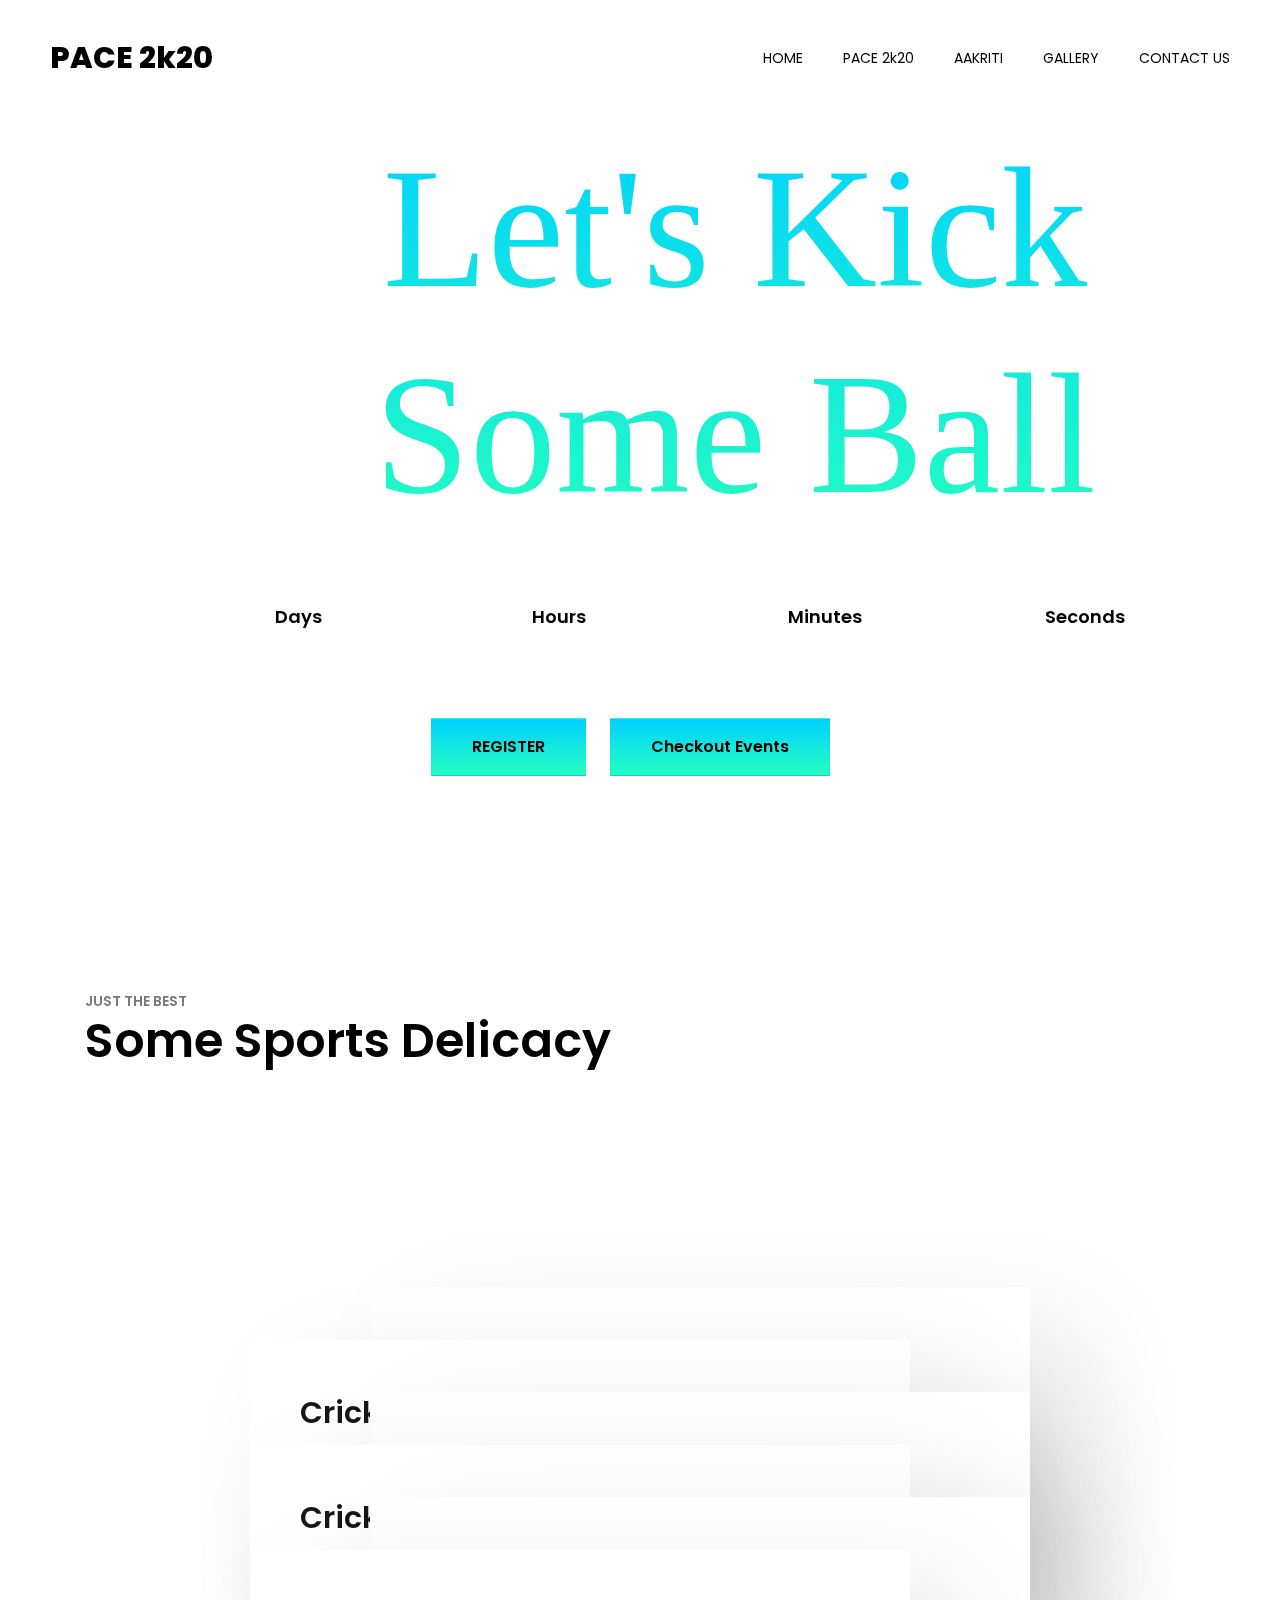
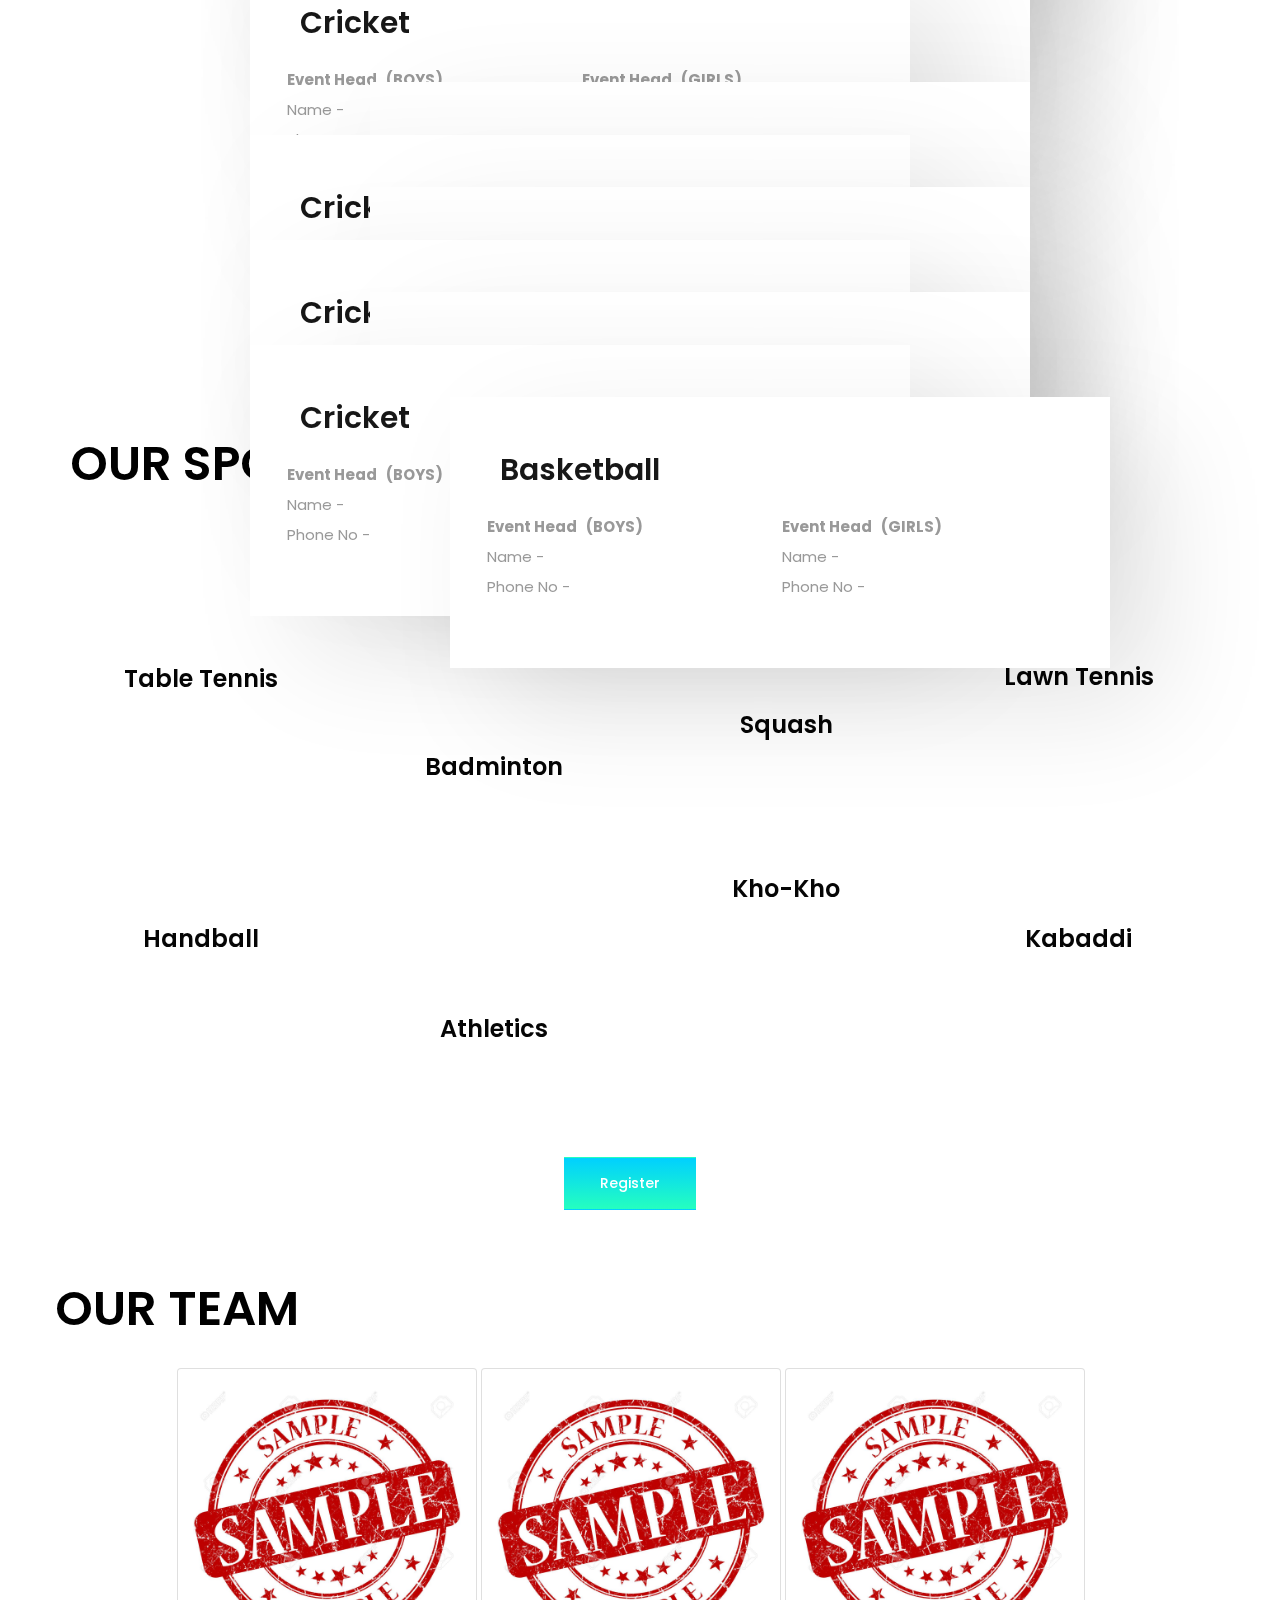
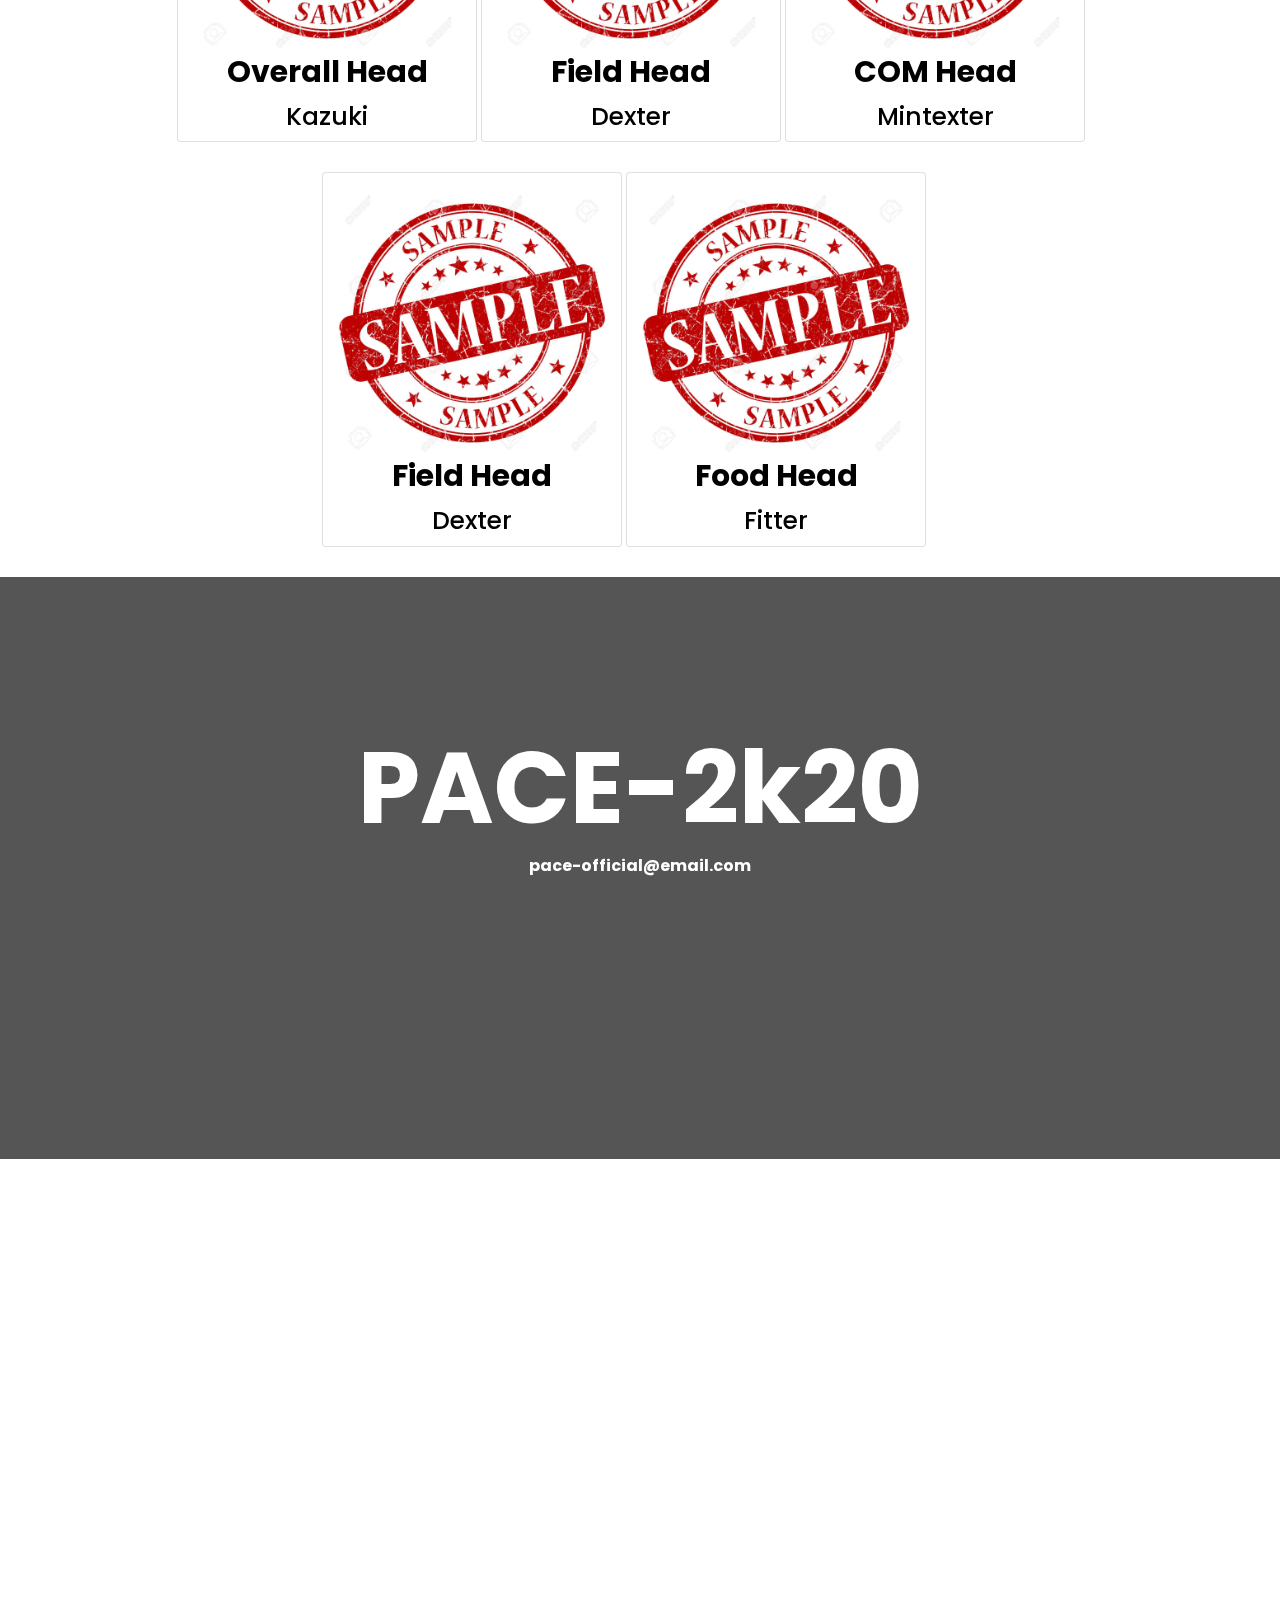
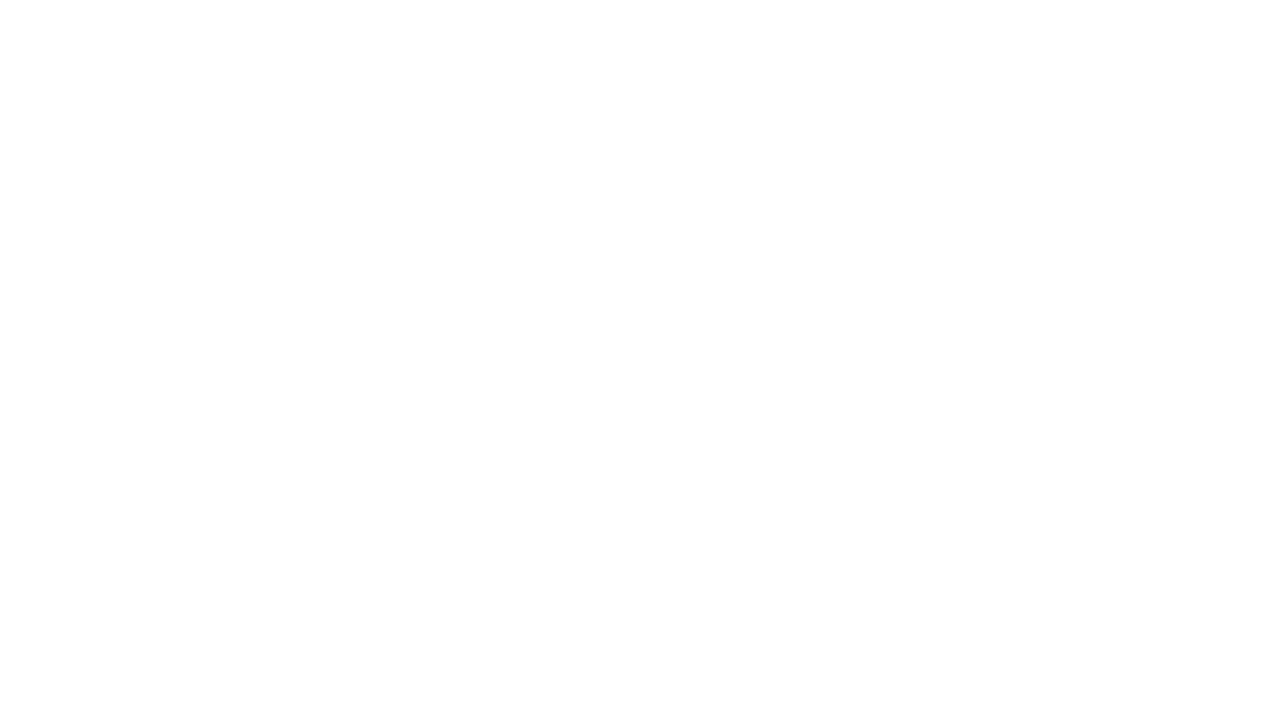
==== PACE.html @ 284bde4f "some more pages added" ====
<!DOCTYPE html>
<html lang="en" dir="ltr">
<head>
    <!-- Required meta tags -->
    <meta charset="utf-8">
    <meta name="viewport" content="width=device-width, initial-scale=1">

    <title>PACE 2K20</title>

    <link href="https://fonts.googleapis.com/css?family=Poppins:300,400,500,600,700" rel="stylesheet">
    <!-- Bootstrap CSS -->
    <link rel="stylesheet" href="css/bootstrap.css">

    <!-- FontAwesome CSS -->
    <link rel="stylesheet" href="css/fontawesome-all.min.css">

    <!-- Swiper CSS -->
    <link rel="stylesheet" href="css/swiper.min.css">

    <!-- Styles -->
    <link rel="stylesheet" href="style.css">
</head>

<body>
    <header class="site-header">
        <div class="header-bar">
            <div class="container-fluid">
                <div class="row align-items-center">
                    <div class="col-10 col-lg-4">
                        <h1 class="site-branding flex">
                            <a href="#">PACE 2k20</a>
                        </h1>
                    </div>

                    <div class="col-2 col-lg-8">
                        <nav class="site-navigation">
                            <div class="hamburger-menu d-lg-none">
                                <span></span>
                                <span></span>
                                <span></span>
                                <span></span>
                            </div><!-- .hamburger-menu -->

                            <ul>
                                <li><a href="./index.html">HOME</a></li>
                                <li><a href="./PACE.html">PACE 2k20</a></li>
                                <li><a href="./AAKRITI.html">AAKRITI</a></li>
                                <li><a href="./GALLERY.html">GALLERY</a></li>
                                <!-- <li><a href="#">ACHIEVEMENTS</a></li> -->
                                <li><a href="./CONTACT.html">CONTACT US</a></li>
                            </ul><!-- flex -->
                        </nav><!-- .site-navigation -->
                    </div><!-- .col-12 -->
                </div><!-- .row -->
            </div><!-- container-fluid -->
        </div><!-- header-bar -->
    </header><!-- .site-header -->

    <div class="hero-content">
        <div class="container">
            <div class="row">
                <div class="col-12 offset-lg-2 col-lg-10">
                    <div class="entry-header">
                        <h2>Let's Kick Some Ball</h2>

                        <!-- <div class="entry-meta-date">
                            26.01.2020
                        </div>.entry-meta-date -->
                    </div><!-- .entry-header -->

                    <div class="countdown flex flex-wrap justify-content-between" data-date="2020/01/26">
                        <div class="countdown-holder">
                            <div class="dday"></div>
                            <label>Days</label>
                        </div><!-- .countdown-holder -->

                        <div class="countdown-holder">
                            <div class="dhour"></div>
                            <label>Hours</label>
                        </div><!-- .countdown-holder -->

                        <div class="countdown-holder">
                            <div class="dmin"></div>
                            <label>Minutes</label>
                        </div><!-- .countdown-holder -->

                        <div class="countdown-holder">
                            <div class="dsec"></div>
                            <label>Seconds</label>
                        </div><!-- .countdown-holder -->
                    </div><!-- .countdown -->
                </div><!-- .col-12 -->
            </div><!-- row -->

            <div class="row">
                <div class="col-12 ">
                    <div class="entry-footer">
                        <a href="#" class="btn current">REGISTER</a>
                        <a href="#" class="btn current">Checkout Events</a>
                    </div>
                </div>
            </div>
        </div><!-- .container -->
    </div><!-- .hero-content -->

    <div class="content-section">
        <div class="container">
            <div class="row">
                <div class="col-12">
                    <div class="lineup-artists-headline">
                        <div class="entry-title">
                            <p>JUST THE BEST</p>
                            <h2>Some Sports Delicacy</h2>
                        </div><!-- entry-title -->

                        <div class="lineup-artists">
                            <div class="lineup-artists-wrap flex flex-wrap">
                                <figure class="featured-image">
                                    <a href="#"> <img src="./images/football.jpg" alt=""> </a>
                                </figure><!-- featured-image -->

                                <div class="lineup-artists-description">
                                    <div class="lineup-artists-description-container">
                                        <div class="entry-title">
                                            Football
                                        </div><!-- entry-title -->

                                        <div class="entry-content">
                                            <div class="card-deck">
                                                <div class="card" style="border: none;">
                                                    <p><b>Event Head &nbsp; (BOYS)</b><br>
                                                        Name - <br>
                                                        Phone No - <br>
                                                    </p>
                                                </div>
                                                <div class="card" style="border: none;">
                                                    <p><b>Event Head &nbsp; (GIRLS)</b><br>
                                                        Name - <br>
                                                        Phone No - <br>
                                                    </p>
                                                </div>
                                            </div>
                                        </div><!-- entry-content -->

                                        <div class="box-link">
                                            <a href=""><img src="images/box.jpg" alt=""></a>
                                        </div><!-- box-link -->
                                    </div><!-- lineup-artists-description-container -->
                                </div><!-- lineup-artists-description -->
                            </div><!-- lineup-artists-wrap -->

                            

                            <div class="lineup-artists-wrap flex flex-wrap">
                                <div class="lineup-artists-description">
                                    <figure class="featured-image d-md-none">
                                        <a href="#"> <img src="./images/mathew-kane.jpg" alt=""> </a>
                                    </figure><!-- featured-image -->

                                    <div class="lineup-artists-description-container">
                                        <div class="entry-title">
                                            Cricket
                                        </div><!-- entry-title -->

                                        <div class="entry-content">
                                            <div class="card-deck">
                                                <div class="card" style="border: none;">
                                                    <p><b>Event Head &nbsp; (BOYS)</b><br>
                                                        Name - <br>
                                                        Phone No - <br>
                                                    </p>
                                                </div>
                                                <div class="card" style="border: none;">
                                                    <p><b>Event Head &nbsp; (GIRLS)</b><br>
                                                        Name - <br>
                                                        Phone No - <br>
                                                    </p>
                                                </div>
                                            </div>
                                        </div><!-- entry-content -->

                                        <div class="box-link">
                                            <a href="#"><img src="images/box.jpg" alt=""></a>
                                        </div><!-- box-link -->
                                    </div><!-- lineup-artists-description-container -->
                                </div><!-- lineup-artists-description -->

                                <figure class="featured-image d-none d-md-block">
                                    <a href="#"> <img src="images/mathew-kane.jpg" alt=""> </a>
                                </figure><!-- featured-image -->
                            </div><!-- lineup-artists-wrap -->

                            <div class="lineup-artists-wrap flex flex-wrap">
                                <figure class="featured-image">
                                    <a href="#"> <img src="images/eric-ward.jpg" alt=""> </a>
                                </figure><!-- featured-image -->

                                <div class="lineup-artists-description">
                                    <div class="lineup-artists-description-container">
                                        <div class="entry-title">
                                            Basketball
                                        </div><!-- entry-title -->

                                        <div class="entry-content">
                                            <div class="card-deck">
                                                <div class="card" style="border: none;">
                                                    <p><b>Event Head &nbsp; (BOYS)</b><br>
                                                        Name - <br>
                                                        Phone No - <br>
                                                    </p>
                                                </div>
                                                <div class="card" style="border: none;">
                                                    <p><b>Event Head &nbsp; (GIRLS)</b><br>
                                                        Name - <br>
                                                        Phone No - <br>
                                                    </p>
                                                </div>
                                            </div>
                                        </div><!-- entry-content -->

                                        <div class="box-link">
                                            <a href="#"> <img src="images/box.jpg" alt=""></a>
                                        </div><!-- box-link -->
                                    </div><!-- lineup-artists-description-container -->
                                </div><!-- lineup-artists-description -->                                                             
                            </div><!-- lineup-artists-wrap -->

                            <div class="lineup-artists-wrap flex flex-wrap">
                                <div class="lineup-artists-description">
                                    <figure class="featured-image d-md-none">
                                        <a href="#"> <img src="https://www.wrenphoto.com.au/wp-content/uploads/2014/08/100817_cricket_portrait-1.jpg" alt=""> </a>
                                    </figure><!-- featured-image -->

                                    <div class="lineup-artists-description-container">
                                        <div class="entry-title">
                                            Cricket
                                        </div><!-- entry-title -->

                                        <div class="entry-content">
                                            <div class="card-deck">
                                                <div class="card" style="border: none;">
                                                    <p><b>Event Head &nbsp; (BOYS)</b><br>
                                                        Name - <br>
                                                        Phone No - <br>
                                                    </p>
                                                </div>
                                                <div class="card" style="border: none;">
                                                    <p><b>Event Head &nbsp; (GIRLS)</b><br>
                                                        Name - <br>
                                                        Phone No - <br>
                                                    </p>
                                                </div>
                                            </div>
                                        </div><!-- entry-content -->

                                        <div class="box-link">
                                            <a href="#"><img src="images/box.jpg" alt=""></a>
                                        </div><!-- box-link -->
                                    </div><!-- lineup-artists-description-container -->
                                </div><!-- lineup-artists-description -->

                                <figure class="featured-image d-none d-md-block">
                                    <a href="#"> <img src="images/mathew-kane.jpg" alt=""> </a>
                                </figure><!-- featured-image -->
                            </div><!-- lineup-artists-wrap -->


                            <div class="lineup-artists-wrap flex flex-wrap">
                                <figure class="featured-image">
                                    <a href="#"> <img src="images/eric-ward.jpg" alt=""> </a>
                                </figure><!-- featured-image -->

                                <div class="lineup-artists-description">
                                    <div class="lineup-artists-description-container">
                                        <div class="entry-title">
                                            Basketball
                                        </div><!-- entry-title -->

                                        <div class="entry-content">
                                            <div class="card-deck">
                                                <div class="card" style="border: none;">
                                                    <p><b>Event Head &nbsp; (BOYS)</b><br>
                                                        Name - <br>
                                                        Phone No - <br>
                                                    </p>
                                                </div>
                                                <div class="card" style="border: none;">
                                                    <p><b>Event Head &nbsp; (GIRLS)</b><br>
                                                        Name - <br>
                                                        Phone No - <br>
                                                    </p>
                                                </div>
                                            </div>
                                        </div><!-- entry-content -->

                                        <div class="box-link">
                                            <a href="#"> <img src="images/box.jpg" alt=""></a>
                                        </div><!-- box-link -->
                                    </div><!-- lineup-artists-description-container -->
                                </div><!-- lineup-artists-description -->                                                             
                            </div><!-- lineup-artists-wrap -->

                            <div class="lineup-artists-wrap flex flex-wrap">
                                <div class="lineup-artists-description">
                                    <figure class="featured-image d-md-none">
                                        <a href="#"> <img src="https://www.wrenphoto.com.au/wp-content/uploads/2014/08/100817_cricket_portrait-1.jpg" alt=""> </a>
                                    </figure><!-- featured-image -->

                                    <div class="lineup-artists-description-container">
                                        <div class="entry-title">
                                            Cricket
                                        </div><!-- entry-title -->

                                        <div class="entry-content">
                                            <div class="card-deck">
                                                <div class="card" style="border: none;">
                                                    <p><b>Event Head &nbsp; (BOYS)</b><br>
                                                        Name - <br>
                                                        Phone No - <br>
                                                    </p>
                                                </div>
                                                <div class="card" style="border: none;">
                                                    <p><b>Event Head &nbsp; (GIRLS)</b><br>
                                                        Name - <br>
                                                        Phone No - <br>
                                                    </p>
                                                </div>
                                            </div>
                                        </div><!-- entry-content -->

                                        <div class="box-link">
                                            <a href="#"><img src="images/box.jpg" alt=""></a>
                                        </div><!-- box-link -->
                                    </div><!-- lineup-artists-description-container -->
                                </div><!-- lineup-artists-description -->

                                <figure class="featured-image d-none d-md-block">
                                    <a href="#"> <img src="images/mathew-kane.jpg" alt=""> </a>
                                </figure><!-- featured-image -->
                            </div><!-- lineup-artists-wrap -->


                            <div class="lineup-artists">
                                <div class="lineup-artists-wrap flex flex-wrap">
                                    <figure class="featured-image">
                                        <a href="#"> <img src="./images/football.jpg" alt=""> </a>
                                    </figure><!-- featured-image -->
    
                                    <div class="lineup-artists-description">
                                        <div class="lineup-artists-description-container">
                                            <div class="entry-title">
                                                Football
                                            </div><!-- entry-title -->
    
                                            <div class="entry-content">
                                                <div class="card-deck">
                                                    <div class="card" style="border: none;">
                                                        <p><b>Event Head &nbsp; (BOYS)</b><br>
                                                            Name - <br>
                                                            Phone No - <br>
                                                        </p>
                                                    </div>
                                                    <div class="card" style="border: none;">
                                                        <p><b>Event Head &nbsp; (GIRLS)</b><br>
                                                            Name - <br>
                                                            Phone No - <br>
                                                        </p>
                                                    </div>
                                                </div>
                                            </div><!-- entry-content -->
    
                                            <div class="box-link">
                                                <a href=""><img src="images/box.jpg" alt=""></a>
                                            </div><!-- box-link -->
                                        </div><!-- lineup-artists-description-container -->
                                    </div><!-- lineup-artists-description -->
                                </div><!-- lineup-artists-wrap -->
    
                                
    
                                <div class="lineup-artists-wrap flex flex-wrap">
                                    <div class="lineup-artists-description">
                                        <figure class="featured-image d-md-none">
                                            <a href="#"> <img src="./images/mathew-kane.jpg" alt=""> </a>
                                        </figure><!-- featured-image -->
    
                                        <div class="lineup-artists-description-container">
                                            <div class="entry-title">
                                                Cricket
                                            </div><!-- entry-title -->
    
                                            <div class="entry-content">
                                                <div class="card-deck">
                                                    <div class="card" style="border: none;">
                                                        <p><b>Event Head &nbsp; (BOYS)</b><br>
                                                            Name - <br>
                                                            Phone No - <br>
                                                        </p>
                                                    </div>
                                                    <div class="card" style="border: none;">
                                                        <p><b>Event Head &nbsp; (GIRLS)</b><br>
                                                            Name - <br>
                                                            Phone No - <br>
                                                        </p>
                                                    </div>
                                                </div>
                                            </div><!-- entry-content -->
    
                                            <div class="box-link">
                                                <a href="#"><img src="images/box.jpg" alt=""></a>
                                            </div><!-- box-link -->
                                        </div><!-- lineup-artists-description-container -->
                                    </div><!-- lineup-artists-description -->
    
                                    <figure class="featured-image d-none d-md-block">
                                        <a href="#"> <img src="images/mathew-kane.jpg" alt=""> </a>
                                    </figure><!-- featured-image -->
                                </div><!-- lineup-artists-wrap -->
    
                                <div class="lineup-artists-wrap flex flex-wrap">
                                    <figure class="featured-image">
                                        <a href="#"> <img src="images/eric-ward.jpg" alt=""> </a>
                                    </figure><!-- featured-image -->
    
                                    <div class="lineup-artists-description">
                                        <div class="lineup-artists-description-container">
                                            <div class="entry-title">
                                                Basketball
                                            </div><!-- entry-title -->
    
                                            <div class="entry-content">
                                                <div class="card-deck">
                                                    <div class="card" style="border: none;">
                                                        <p><b>Event Head &nbsp; (BOYS)</b><br>
                                                            Name - <br>
                                                            Phone No - <br>
                                                        </p>
                                                    </div>
                                                    <div class="card" style="border: none;">
                                                        <p><b>Event Head &nbsp; (GIRLS)</b><br>
                                                            Name - <br>
                                                            Phone No - <br>
                                                        </p>
                                                    </div>
                                                </div>
                                            </div><!-- entry-content -->
    
                                            <div class="box-link">
                                                <a href="#"> <img src="images/box.jpg" alt=""></a>
                                            </div><!-- box-link -->
                                        </div><!-- lineup-artists-description-container -->
                                    </div><!-- lineup-artists-description -->                                                             
                                </div><!-- lineup-artists-wrap -->
    
                                <div class="lineup-artists-wrap flex flex-wrap">
                                    <div class="lineup-artists-description">
                                        <figure class="featured-image d-md-none">
                                            <a href="#"> <img src="https://www.wrenphoto.com.au/wp-content/uploads/2014/08/100817_cricket_portrait-1.jpg" alt=""> </a>
                                        </figure><!-- featured-image -->
    
                                        <div class="lineup-artists-description-container">
                                            <div class="entry-title">
                                                Cricket
                                            </div><!-- entry-title -->
    
                                            <div class="entry-content">
                                                <div class="card-deck">
                                                    <div class="card" style="border: none;">
                                                        <p><b>Event Head &nbsp; (BOYS)</b><br>
                                                            Name - <br>
                                                            Phone No - <br>
                                                        </p>
                                                    </div>
                                                    <div class="card" style="border: none;">
                                                        <p><b>Event Head &nbsp; (GIRLS)</b><br>
                                                            Name - <br>
                                                            Phone No - <br>
                                                        </p>
                                                    </div>
                                                </div>
                                            </div><!-- entry-content -->
    
                                            <div class="box-link">
                                                <a href="#"><img src="images/box.jpg" alt=""></a>
                                            </div><!-- box-link -->
                                        </div><!-- lineup-artists-description-container -->
                                    </div><!-- lineup-artists-description -->
    
                                    <figure class="featured-image d-none d-md-block">
                                        <a href="#"> <img src="images/mathew-kane.jpg" alt=""> </a>
                                    </figure><!-- featured-image -->
                                </div><!-- lineup-artists-wrap -->
    
    
                                <div class="lineup-artists-wrap flex flex-wrap">
                                    <figure class="featured-image">
                                        <a href="#"> <img src="images/eric-ward.jpg" alt=""> </a>
                                    </figure><!-- featured-image -->
    
                                    <div class="lineup-artists-description">
                                        <div class="lineup-artists-description-container">
                                            <div class="entry-title">
                                                Basketball
                                            </div><!-- entry-title -->
    
                                            <div class="entry-content">
                                                <div class="card-deck">
                                                    <div class="card" style="border: none;">
                                                        <p><b>Event Head &nbsp; (BOYS)</b><br>
                                                            Name - <br>
                                                            Phone No - <br>
                                                        </p>
                                                    </div>
                                                    <div class="card" style="border: none;">
                                                        <p><b>Event Head &nbsp; (GIRLS)</b><br>
                                                            Name - <br>
                                                            Phone No - <br>
                                                        </p>
                                                    </div>
                                                </div>
                                            </div><!-- entry-content -->
    
                                            <div class="box-link">
                                                <a href="#"> <img src="images/box.jpg" alt=""></a>
                                            </div><!-- box-link -->
                                        </div><!-- lineup-artists-description-container -->
                                    </div><!-- lineup-artists-description -->                                                             
                                </div><!-- lineup-artists-wrap -->
    
                                <div class="lineup-artists-wrap flex flex-wrap">
                                    <div class="lineup-artists-description">
                                        <figure class="featured-image d-md-none">
                                            <a href="#"> <img src="https://www.wrenphoto.com.au/wp-content/uploads/2014/08/100817_cricket_portrait-1.jpg" alt=""> </a>
                                        </figure><!-- featured-image -->
    
                                        <div class="lineup-artists-description-container">
                                            <div class="entry-title">
                                                Cricket
                                            </div><!-- entry-title -->
    
                                            <div class="entry-content">
                                                <div class="card-deck">
                                                    <div class="card" style="border: none;">
                                                        <p><b>Event Head &nbsp; (BOYS)</b><br>
                                                            Name - <br>
                                                            Phone No - <br>
                                                        </p>
                                                    </div>
                                                    <div class="card" style="border: none;">
                                                        <p><b>Event Head &nbsp; (GIRLS)</b><br>
                                                            Name - <br>
                                                            Phone No - <br>
                                                        </p>
                                                    </div>
                                                </div>
                                            </div><!-- entry-content -->
    
                                            <div class="box-link">
                                                <a href="#"><img src="images/box.jpg" alt=""></a>
                                            </div><!-- box-link -->
                                        </div><!-- lineup-artists-description-container -->
                                    </div><!-- lineup-artists-description -->
    
                                    <figure class="featured-image d-none d-md-block">
                                        <a href="#"> <img src="images/mathew-kane.jpg" alt=""> </a>
                                    </figure><!-- featured-image -->
                                </div><!-- lineup-artists-wrap -->


                                <div class="lineup-artists-wrap flex flex-wrap">
                                    <figure class="featured-image">
                                        <a href="#"> <img src="images/eric-ward.jpg" alt=""> </a>
                                    </figure><!-- featured-image -->
    
                                    <div class="lineup-artists-description">
                                        <div class="lineup-artists-description-container">
                                            <div class="entry-title">
                                                Basketball
                                            </div><!-- entry-title -->
    
                                            <div class="entry-content">
                                                <div class="card-deck">
                                                    <div class="card" style="border: none;">
                                                        <p><b>Event Head &nbsp; (BOYS)</b><br>
                                                            Name - <br>
                                                            Phone No - <br>
                                                        </p>
                                                    </div>
                                                    <div class="card" style="border: none;">
                                                        <p><b>Event Head &nbsp; (GIRLS)</b><br>
                                                            Name - <br>
                                                            Phone No - <br>
                                                        </p>
                                                    </div>
                                                </div>
                                            </div><!-- entry-content -->
    
                                            <div class="box-link">
                                                <a href="#"> <img src="images/box.jpg" alt=""></a>
                                            </div><!-- box-link -->
                                        </div><!-- lineup-artists-description-container -->
                                    </div><!-- lineup-artists-description -->                                                             
                                </div><!-- lineup-artists-wrap -->



                            

                        </div><!-- lineup-artists -->
                    </div><!-- lineup-artists-headline -->
                </div><!-- col-12 -->
            </div><!-- row -->

            <div class="row">
                <div class="col-12">
                    <div class="the-complete-lineup">
                        <div class="entry-title">
                            <!-- <p>Bazinga!! JUST THE BEST</p> -->
                            <h2>OUR SPONSORS</h2>
                        </div><!-- entry-title -->

                        <div class="row the-complete-lineup-artists">
                            <div class="col-6 col-md-4 col-lg-3 artist-single">
                                <figure class="featured-image">
                                    <a href="#"> <img src="images/image-1.jpg" alt=""> </a>
                                    <a href="#" class="box-link"> <img src="images/box.jpg" alt=""> </a>
                                </figure><!-- featured-image -->

                                <h2>Table Tennis</h2>
                            </div><!-- artist-single -->


                            <div class="col-6 col-md-4 col-lg-3 artist-single">
                                <figure class="featured-image">
                                    <a href="#"> <img src="images/image-2.jpg" alt=""> </a>
                                    <a href="#" class="box-link"> <img src="images/box.jpg" alt=""> </a>
                                </figure><!-- featured-image -->

                                <h2>Badminton</h2>
                            </div><!-- artist-single -->


                            <div class="col-6 col-md-4 col-lg-3 artist-single">
                                <figure class="featured-image">
                                    <a href="#"> <img src="images/image-3.jpg" alt=""> </a>
                                    <a href="#" class="box-link"> <img src="images/box.jpg" alt=""> </a>
                                </figure><!-- featured-image -->

                                <h2>Squash</h2>
                            </div><!-- artist-single -->


                            <div class="col-6 col-md-4 col-lg-3 artist-single">
                                <figure class="featured-image">
                                    <a href="#"> <img src="images/image-4.jpg" alt=""> </a>
                                    <a href="#" class="box-link"> <img src="images/box.jpg" alt=""> </a>
                                </figure><!-- featured-image -->

                                <h2>Lawn Tennis</h2>
                            </div><!-- artist-single -->


                            <div class="col-6 col-md-4 col-lg-3 artist-single">
                                <figure class="featured-image">
                                    <a href="#"> <img src="images/image-5.jpg" alt=""> </a>
                                    <a href="#" class="box-link"> <img src="images/box.jpg" alt=""> </a>
                                </figure><!-- featured-image -->

                                <h2>Handball</h2>
                            </div><!-- artist-single -->


                            <div class="col-6 col-md-4 col-lg-3 artist-single">
                                <figure class="featured-image">
                                    <a href="#"> <img src="images/image-6.jpg" alt=""> </a>
                                    <a href="#" class="box-link"> <img src="images/box.jpg" alt=""> </a>
                                </figure><!-- featured-image -->

                                <h2>Athletics</h2>
                            </div><!-- artist-single -->


                            <div class="col-6 col-md-4 col-lg-3 artist-single">
                                <figure class="featured-image">
                                    <a href="#"> <img src="images/image-7.jpg" alt=""> </a>
                                    <a href="#" class="box-link"> <img src="images/box.jpg" alt=""> </a>
                                </figure><!-- featured-image -->

                                <h2>Kho-Kho</h2>
                            </div><!-- artist-single -->


                            <div class="col-6 col-md-4 col-lg-3 artist-single">
                                <figure class="featured-image">
                                    <a href="#"> <img src="images/image-8.jpg" alt=""> </a>
                                    <a href="#" class="box-link"> <img src="images/box.jpg" alt=""> </a>
                                </figure><!-- featured-image -->

                                <h2>Kabaddi</h2>
                            </div><!-- artist-single -->
                        </div><!-- the-complete-lineup-artists -->


                        <div class="row justify-content-center">
                            <div class="see-complete-lineup">
                                <div class="entry-footer">
                                    <a href="#" class="btn">Register</a>
                                </div>
                            </div>
                        </div>
                    </div><!-- the-complete-lineup -->
                </div><!-- col-12 -->

                <div class="our-team">
                    <h1>OUR TEAM</h1>

                    <div class="card-deck" style="margin-inline-start: 135px; margin-bottom: 30px;">
                        <div class="card-deck" style="margin-top: 30px;">                   
                            <div class="card col-10" style="width:300px ; padding-top: 16px;">
                                <img class="card-img-top"  src="./images/card1.jpg" alt="">
                                <div class="card-body">
                                    <h4 class="card-title">Overall Head</h4>
                                    <h5 class="card-name">Kazuki</h5>
                                </div>
                            </div>
        
                            <div class="card col-10" style="width:300px ; padding-top: 16px;">
                                <img class="card-img-top"  src="./images/card2.jpg" alt="">
                                <div class="card-body">
                                    <h4 class="card-title">Field Head</h4>
                                    <h5 class="card-name">Dexter</h5>                                    
                                </div>
                            </div>
        
                            <div class="card col-10" style="width:300px ; padding-top: 16px;">
                                <img class="card-img-top"  src="./images/card3.jpg" alt="">
                                <div class="card-body">
                                    <h4 class="card-title">COM Head</h4>
                                    <h5 class="card-name">Mintexter</h5>                                    
                                </div>
                            </div>
                        </div> 
                        

                        <div class="card-deck" style="margin-top:30px; margin-inline-start: 130px;">

                            <div class="card col-10" style="width:300px ; padding-top: 16px;">
                                <img class="card-img-top"  src="./images/card2.jpg" alt="">
                                <div class="card-body">
                                    <h4 class="card-title">Field Head</h4>
                                    <h5 class="card-name">Dexter</h5>                                    
                                </div>
                            </div>
        
                            <div class="card col-10" style="width:300px ; padding-top: 16px;">
                                <img class="card-img-top"  src="./images/card4.jpg" alt="">
                                <div class="card-body">
                                    <h4 class="card-title">Food Head</h4>
                                    <h5 class="card-name">Fitter</h5>                                   
                                </div>
                            </div>
                        </div>
                        </div>






                </div>


            </div><!-- row -->
        </div><!-- container -->
    </div>

    <footer class="site-footer">
        <div class="footer-cover-title flex justify-content-center align-items-center">
            <h2>PACE 2k20</h2>
        </div><!-- .site-footer -->

        <div class="footer-content-wrapper">
            <div class="container">
                <div class="row">
                    <div class="col-12">
                        <div class="entry-title">
                            <a href="#">PACE-2k20</a>
                        </div><!-- entry-title -->

                        <div class="entry-mail">
                            <a href="#">pace-official@email.com</a>
                        </div><!-- .entry-mail -->

                        <div class="footer-social">
                            <ul class="flex justify-content-center align-items-center">
                                <li><a href="#"><i class="fab fa-facebook-f"></i></a></li>
                                <li><a href="#"><i class="fab fa-instagram"></i></a></li>
                                <!-- <li><a href="#"><i class="fab fa-linkedin-in"></i></a></li> -->
                            </ul>
                        </div><!-- footer-social -->
                    </div><!-- col -->
                </div><!-- row -->
            </div><!-- container -->
        </div><!-- footer-content-wrapper -->
    </footer><!-- site-footer -->

    <script type='text/javascript' src='js/jquery.js'></script>
    <script type='text/javascript' src='js/masonry.pkgd.min.js'></script>
    <script type='text/javascript' src='js/jquery.collapsible.min.js'></script>
    <script type='text/javascript' src='js/swiper.min.js'></script>
    <script type='text/javascript' src='js/jquery.countdown.min.js'></script>
    <script type='text/javascript' src='js/circle-progress.min.js'></script>
    <script type='text/javascript' src='js/jquery.countTo.min.js'></script>
    <script type='text/javascript' src='js/custom.js'></script>
</body>
</html>
---- style.css ----
/*------------------------------------------------------------
# Global classes
------------------------------------------------------------*/
.flex {
    display: flex;
}

body {
    font-family: 'Poppins', sans-serif;
    font-size: 15px;
    font-weight: normal;
    color: hsl(0, 0%, 90%);
    background-image: url(./images/about-us-background.jpg);
}

@font-face {
    font-family: "mountains";
    src: url(fonts/beyond_the_mountains.ttf);
    src: url(fonts/beyond_the_mountains.otf);
    font-weight: 400;
}

.d-col-n {
    position: relative;
    width: 100%;
    min-height: 1px;
    padding-right: 15px;
    padding-left: 15px;
    -webkit-box-flex: 0;
    -ms-flex: 0 0 20%;
    flex: 0 0 20%;
    max-width: 20%;
}

/*------------------------------------------------------------
# site-header
------------------------------------------------------------*/
.home-page {
    background: url(images/middle-cover.jpg) no-repeat;
}

.site-header {
    position: relative;
    width: 100%;
}

.site-header figure {
    margin: 0;
    padding: 0;
}

.site-header figure img {
    max-width: 100%;
}

/*------------------------------------------------------------
## header-bar
------------------------------------------------------------*/
.site-header .header-bar {
    position: absolute;
    top: 0;
    left: 0;
    z-index: 99;
    width: 100%;
    padding: 40px 0;
}

.header-bar .site-branding {
    margin-bottom: 0;
    font-size: 30px;
    font-weight: 800;
}

.header-bar .site-branding a {
    color:black;
    text-decoration: none;
}

/*------------------------------------------------------------
### site-navigation
------------------------------------------------------------*/
/*
  Hamburger Menu
----------------------------------------*/
.hamburger-menu {
    position: relative;
    width: 100%;
    max-width: 24px;
    height: 22px;
    margin-left: auto;
    transition: .5s ease-in-out;
    cursor: pointer;
}

.hamburger-menu span {
    display: block;
    position: absolute;
    height: 2px;
    width: 100%;
    background: black;
    border-radius: 10px;
    opacity: 1;
    left: 0;
    transition: .25s ease-in-out;
}

.hamburger-menu span:nth-child(1) {
    top: 2px;
}

.hamburger-menu span:nth-child(2),
.hamburger-menu span:nth-child(3) {
    top: 10px;
}

.hamburger-menu span:nth-child(4) {
    top: 18px;
}

.hamburger-menu.open span:nth-child(1) {
    top: 18px;
    width: 0;
    left: 50%;
}

.hamburger-menu.open span:nth-child(2) {
    transform: rotate(45deg);
}

.hamburger-menu.open span:nth-child(3) {
    transform: rotate(-45deg);
}

.hamburger-menu.open span:nth-child(4) {
    top: 18px;
    width: 0;
    left: 50%;
}

.site-navigation {
    position: absolute;
    top: -11px;
    right: 15px;
    z-index: 9999;
    width: 100%;
    height: 22px;
    overflow: hidden;
    list-style: none;
    transition: all .35s;
    color: hsl(0, 0%, 100%);
}

.site-navigation.show {
    height: auto;
}

.site-navigation ul {
    position: fixed;
    top: 0;
    left: -320px;
    z-index: 9999;
    width: 320px;
    height: 100vh;
    overflow-x: scroll;
    padding: 30px;
    margin: 0;
    background: #050505;
    transition: all 0.35s;
}

.site-navigation.show ul {
    left: 0;
}

.site-navigation ul li {
    display: block;
    padding: 15px 0;
}

.site-navigation ul li a {
    display: block;
    color: #fff;
    transition: all 0.35s;
    text-decoration: none;
    font-size: 14px;
    padding-left: 40px;
}

@media screen and (min-width: 992px) {
    .header-bar .site-branding {
        margin-left: 35px;
    }

    .site-navigation {
        position: relative;
        top: auto;
        right: auto;
        height: auto;
        padding-right: 35px;
        background: transparent;
    }

    .site-navigation ul {
        display: flex;
        flex-wrap: wrap;
        justify-content: flex-end;
        align-items: center;
        position: relative;
        top: auto;
        left: auto;
        width: 100%;
        height: auto;
        padding: 0;
        overflow: auto;
        background: transparent;
    }

    .site-navigation ul li {
        padding: 0;
    }

    .site-navigation ul li a {
        color:black;
    }
}

/*------------------------------------------------------------
# hero
-----------------------------------------------------------*/
.hero-content {
    padding: 100px 0;
    background: url("images/cover.jpg") no-repeat center;
    background-size: 100%;
}

.hero-content .entry-header {
    position: relative;
    text-align: center;
}

.hero-content .entry-header h2 {
    padding: 25px;
    margin: 0;
    font-family: mountains;
    font-size:120px;
    background: -webkit-linear-gradient(#00d0ff, #25ffbf);
    -webkit-background-clip: text;
    -webkit-text-fill-color: transparent;
}

.hero-content .entry-header .entry-meta-date {
    position: absolute;
    width: 100%;
    top: 20px;
    font-family: 'Poppins', sans-serif;
    font-size: 24px;
    font-weight: 500;
    color: black;
    text-align: center;
}

@media screen and (min-width: 892px) {
    .hero-content .entry-header h2 {
        font-size: 172px;
    }

    .hero-content .entry-header .entry-meta-date {
        top: 20px;
    }
}

/*------------------------------------------------------------
## countdown
------------------------------------------------------------*/
.countdown {
    margin-top: 40px;
}

.countdown-holder {
    min-width: 150px;
    margin-bottom: 30px;
}

.countdown-holder .dday,
.countdown-holder .dhour,
.countdown-holder .dmin,
.countdown-holder .dsec {
    display: block;
    font-size: 72px;
    font-weight: 600;
    line-height: 1;
    color:black;
}

.countdown-holder label {
    display: block;
    font-size: 18px;
    font-weight: 600;
    color:black;
}

/*------------------------------------------------------------
## hero-content entry-footer
------------------------------------------------------------*/
.hero-content .entry-footer {
    margin-top: 50px;
    text-align: center;
}

.hero-content .entry-footer .btn {
    background: hsl(0, 0%, 100%);
    padding: 16px 40px;
    border-radius: 0;
    margin-right: 20px;
    color: hsl(0, 0%, 17%);
    font-weight: 600;
}

.hero-content .entry-footer a:hover, .hero-content .entry-footer .current {
    background: -webkit-linear-gradient(#00d0ff, #25ffbf);
    color: hsl(0, 0%, 0%);
}

/*------------------------------------------------------------
# The Lineup Artists - Headliners
------------------------------------------------------------*/
.content-section {
    min-height: 4640px;
    width: 100%;
    padding-bottom: 120px;
    background: url("images/middle-cover.jpg") no-repeat;
    background-size: 100% auto;
}

.content-section .middle-cover {
    margin: 0;
    padding: 0;
    position: relative;
}

.content-section .middle-cover img {
    max-width: 100%;
}

/*------------------------------------------------------------
## lineup-artists-headline
------------------------------------------------------------*/
.lineup-artists-headline {
    margin-top: 115px;
}

.lineup-artists-headline .entry-title p {
    margin: 0;
    padding: 0;
    font-size: 14px;
    font-weight: 600;
    color: hsl(0, 0%, 48%);
}

.lineup-artists-headline .entry-title h2 {
    width: 100%;
    font-size: 48px;
    font-weight: 600;
    color: hsl(0, 0%, 0%);
}

/*------------------------------------------------------------
## lineup-artists
------------------------------------------------------------*/
.lineup-artists {
    padding-top: 80px;
}

.lineup-artists .featured-image {
    margin: 0;
    padding: 0;
}

.lineup-artists .featured-image {
    width: 100%;
}

.lineup-artists .featured-image img {
    width: 100%;
    max-width: 100%;
}

/*------------------------------------------------------------
### lineup-artists-wrap
------------------------------------------------------------*/
.lineup-artists .lineup-artists-wrap {
    margin-top: 80px;
}

.lineup-artists .lineup-artists-wrap .lineup-artists-description {
    position: relative;
    width: 100%;
}

.lineup-artists .lineup-artists-wrap .lineup-artists-description-container {
    position: relative;
    padding: 30px;
    background: hsl(0, 0%, 100%);
    box-shadow: 50px 40px 115px rgba(0, 0, 0, 0.1);
}

.lineup-artists-description .entry-title {
    font-size: 30px;
    font-weight: 600;
    color: hsl(0, 0%, 9%);
}

.lineup-artists-description .entry-content {
    margin-top: 20px;
    font-size: 15px;
    color: hsl(0, 0%, 60%);
    line-height: 2;
}

.lineup-artists-wrap .box-link {
    position: absolute;
    margin: 0;
    padding: 0;
    top: -24px;
    right: 50px;
    z-index: 999;
}

@media screen and (min-width: 768px) {
    .lineup-artists .lineup-artists-wrap {
        margin-top: 30px;
    }

    .lineup-artists .featured-image {
        max-width: 360px;
    }

    .lineup-artists .lineup-artists-wrap .lineup-artists-description {
        width: calc(100% - 360px);
    }

    .lineup-artists .lineup-artists-wrap .lineup-artists-description-container {
        position: absolute;
        z-index: 99;
        top: 100px;
        left: -75px;
        width: calc(100% + 75px);
    }

    .lineup-artists .lineup-artists-wrap:nth-of-type(even) .lineup-artists-description-container {
        right: -75px;
        left: auto;
    }

    .lineup-artists .lineup-artists-wrap:nth-of-type(even) .box-link {
        right: auto;
        left: 50px;
    }
}

@media screen and (min-width: 992px) {
    .lineup-artists .lineup-artists-wrap .lineup-artists-description-container {
        padding: 50px;
    }
}


@media screen and (min-width: 1200px) {
    .lineup-artists .lineup-artists-wrap .lineup-artists-description-container {
        max-width: 660px;
    }

    .lineup-artists .lineup-artists-wrap:nth-last-of-type(1) {
        margin-left: 80px;
    }
}

/*------------------------------------------------------------
# the-complete-lineup
------------------------------------------------------------*/
.the-complete-lineup {
    margin-top: 115px;
}

.the-complete-lineup .entry-title p {
    margin: 0;
    padding: 0;
    font-size: 14px;
    font-weight: 600;
    color: hsl(0, 0%, 48%);
}

.the-complete-lineup .entry-title h2 {
    width: 100%;
    margin: 0;
    font-size: 48px;
    font-weight: 600;
    color: hsl(0, 0%, 0%);
}

/*------------------------------------------------------------
## the-complete-lineup-artists
------------------------------------------------------------*/
.the-complete-lineup-artists {
    position: relative;
    margin-top: 110px;
    height: auto;
}

.the-complete-lineup-artists .artist-single {
    margin-bottom: 0px;
}

.the-complete-lineup-artists .artist-single:nth-of-type(even) {
    margin-top: 120px;
}

.the-complete-lineup-artists .artist-single figure {
    margin: 0;
    padding: 0;
    width: 100%;
}

.the-complete-lineup-artists .artist-single .box-link {
    position: absolute;
    top: 15px;
    left: 232px;
    cursor: pointer;
}

.the-complete-lineup-artists .artist-single .featured-image img {
    max-width: 100%;
    height: auto;
    width: 255px;
}

.the-complete-lineup-artists .artist-single .featured-image a {
    display: block;
}

.the-complete-lineup-artists .artist-single h2 {
    margin-top: 38px;
    font-size: 24px;
    font-weight: 600;
    color: hsl(0, 0%, 2%);
    text-align: center;
}

@media screen and (min-width: 768px) {
    .the-complete-lineup-artists .artist-single:nth-child(6) {
        margin-top: 0;
    }
}


@media screen and (min-width: 1200px) {
    .the-complete-lineup-artists .artist-single:nth-child(1) {
        margin-top: 2px;
    }

    .the-complete-lineup-artists .artist-single:nth-child(2) {
        margin-top: 90px;
    }

    .the-complete-lineup-artists .artist-single:nth-child(3) {
        margin-top: 48px;
    }

    .the-complete-lineup-artists .artist-single:nth-child(4) {
        margin-top: 0;
    }

    .the-complete-lineup-artists .artist-single:nth-child(5) {
        margin-top: 75px;
    }

    .the-complete-lineup-artists .artist-single:nth-child(6) {
        margin-top: 165px;
    }

    .the-complete-lineup-artists .artist-single:nth-child(7) {
        margin-top: 25px;
    }

    .the-complete-lineup-artists .artist-single:nth-child(8) {
        margin-top: 75px;
    }
}

/*------------------------------------------------------------
# see the-complete-lineup button
------------------------------------------------------------*/
.see-complete-lineup {
    margin-top: 105px
}

.see-complete-lineup .entry-footer .btn {
    padding: 15px 35px;
    border-radius: 0;
    margin-right: 20px;
    background: -webkit-linear-gradient(#00d0ff, #25ffbf);
    font-weight: 500;
}

.see-complete-lineup .entry-footer a {
    font-size: 14px;
    font-weight: 600;
    color: hsl(0, 0%, 100%);
}


/* ------------------------------------------------ */
/* OUR TEAM */
/* ------------------------------------------------ */
.our-team{
    margin-top: 70px;
    /* background-color: red; */
}

.our-team h1{
    text-align: left;
    width: 100%;
    margin: 0;
    font-size: 48px;
    font-weight: 600;
    color: hsl(0, 0%, 0%);
}
.card-name {
    text-align: center;
    color: black;
    font-size: 25px;
}

.card-title {
    text-align: center;
    font-size: 30px;
    font-weight: bold;
    color:black;
}



/*------------------------------------------------------------
# site-footer
------------------------------------------------------------*/
.site-footer {
    position: absolute;
    padding: 40px 0 30px;
    background: url(images/footer-cover.jpg) no-repeat;
    background-size: cover;
}

.site-footer::before {
    position: absolute;
    content: " ";
    height: 100%;
    width: 100%;
    z-index: 3;
    background: hsla(0, 0%, 5%, 0.7);
    top: 0;
    left: 0;
}

.site-footer .footer-cover-title {
    min-height: 480px;
    width: 100%;
}

.site-footer .footer-cover-title h2 {
    font-size: 20vw;
    font-weight: 700;
    line-height: 1;
    margin-bottom: 0;
    text-align: center;
    color: hsl(0, 0%, 100%);
    mix-blend-mode: overlay;
    z-index: 2;
}

/*------------------------------------------------------------
## .site-footer footer-content-wrapper
------------------------------------------------------------*/
.footer-content-wrapper {
    position: absolute;
    width: 100%;
    height: auto;
    z-index: 5;
    top: 130px;
    left: 0;
    padding: 6px 0;
    text-align: center;
}

.footer-content-wrapper .flex {
    flex-direction: column;
}

.footer-content-wrapper .entry-title {
    text-align: center;
    margin-top: 25px;
}

.footer-content-wrapper .entry-title a {
    font-size: 52px;
    font-weight: 700;
    color: hsl(0, 0%, 100%);
    line-height: 1;
    text-decoration: none;
}

@media screen and (min-width: 576px) {
    .footer-content-wrapper .entry-title a {
        font-size: 100px;
    }
}

.footer-content-wrapper .entry-mail {
    margin-top: 16px;
    font-size: 16px;
    font-weight: 700;
    color: hsl(0, 0%, 100%);
}

.footer-content-wrapper .entry-mail a {
    text-decoration: none;
    color: hsl(0, 0%, 100%);
}

.footer-content-wrapper .copyright-info {
    margin-top: 20px;
    font-size: 12px;
    color: hsl(0, 0%, 100%);
}

.footer-content-wrapper .footer-social {
    margin-top: 32px;
}

.footer-content-wrapper .footer-social .flex {
    flex-direction: row !important;
}

.footer-content-wrapper .footer-social ul {
    margin: 0;
    padding: 0;
    list-style: none;
}

.footer-content-wrapper .footer-social ul a {
    padding: 5px 16px;
    font-size: 12px;
    color: hsl(0, 0%, 100%);
}
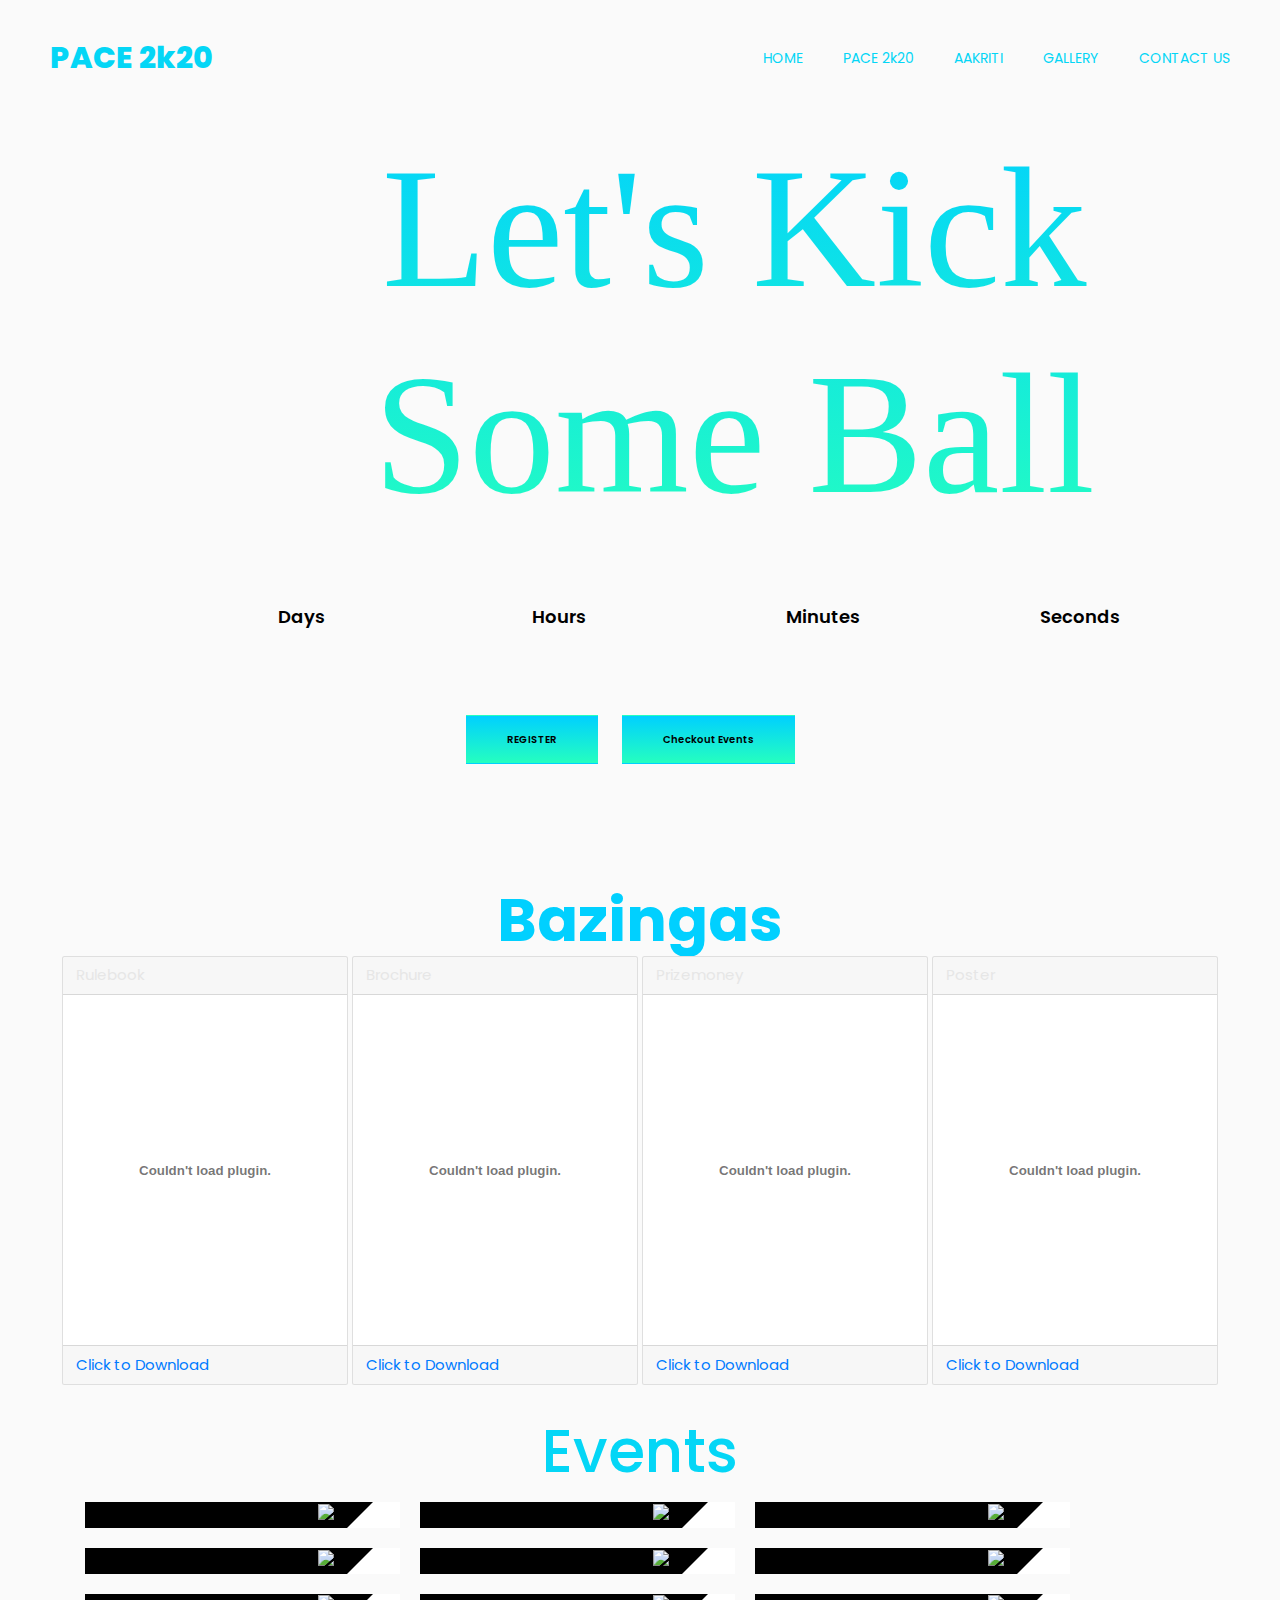
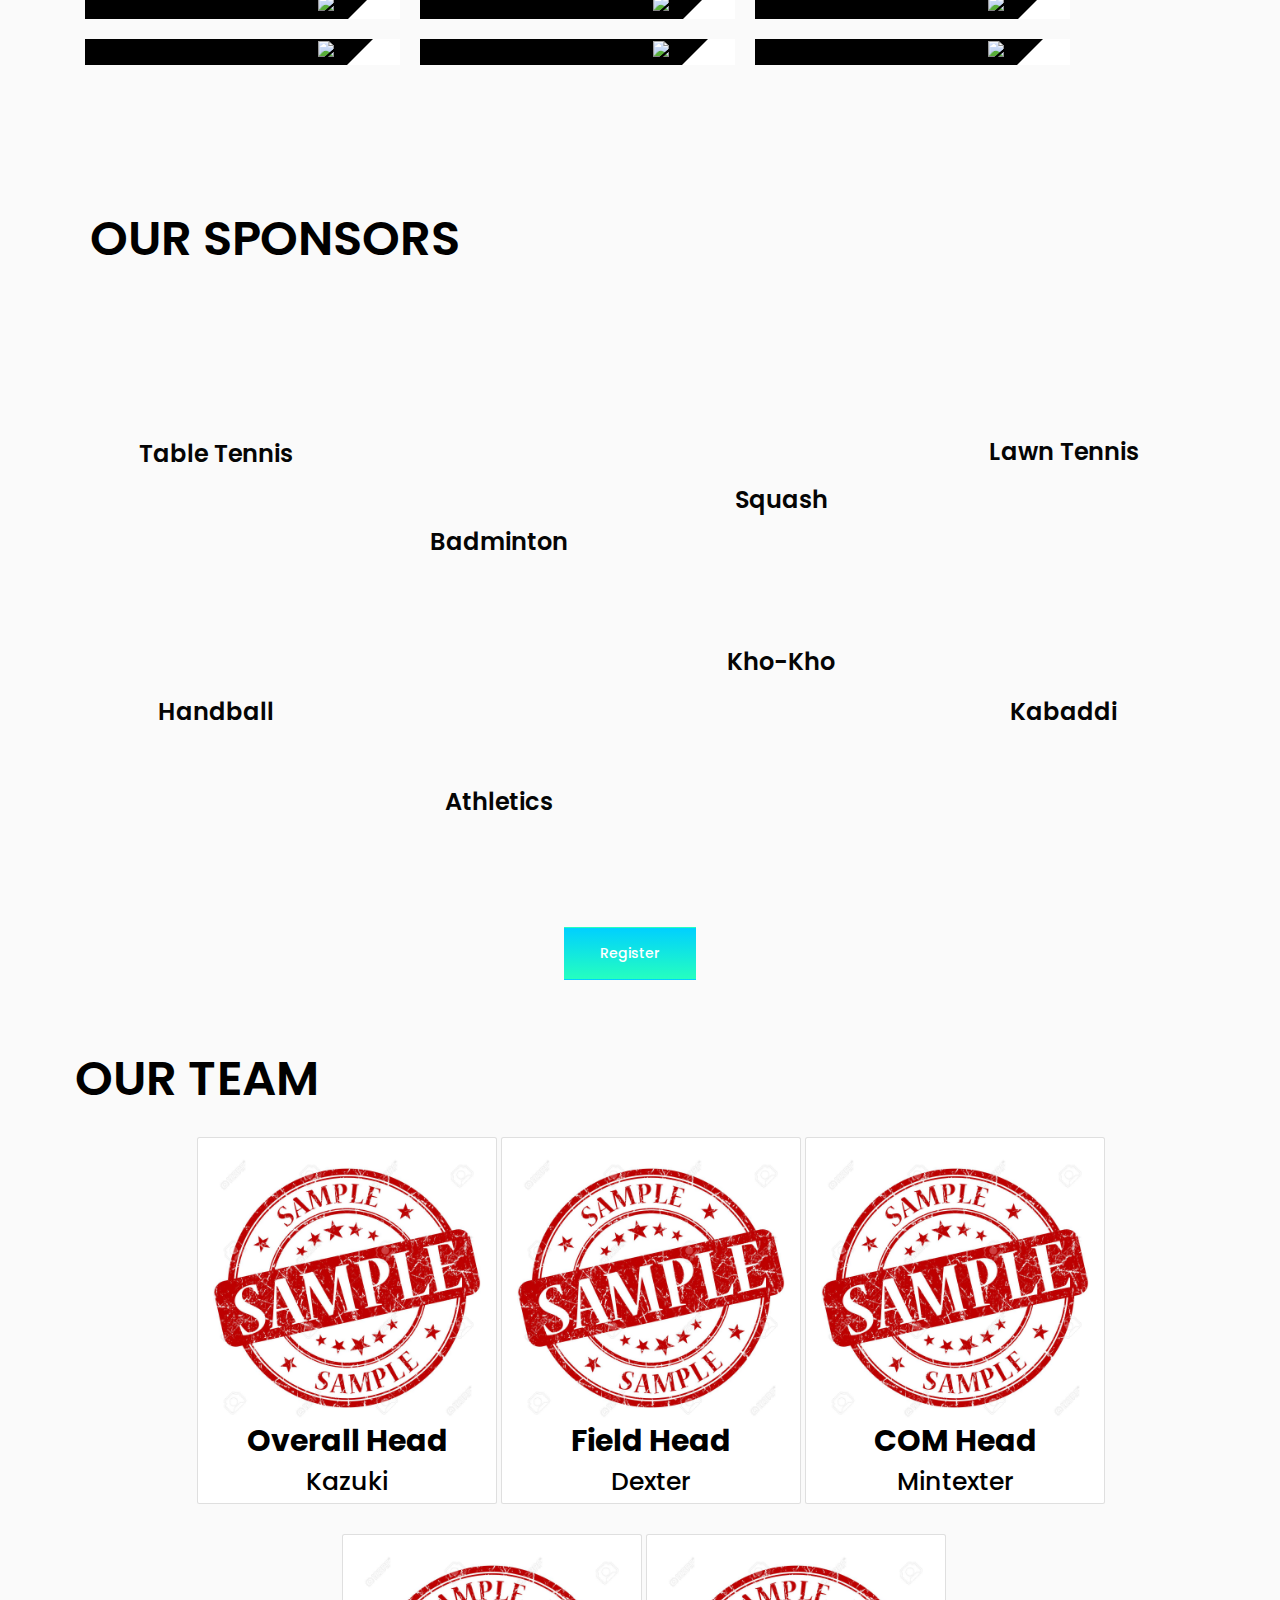
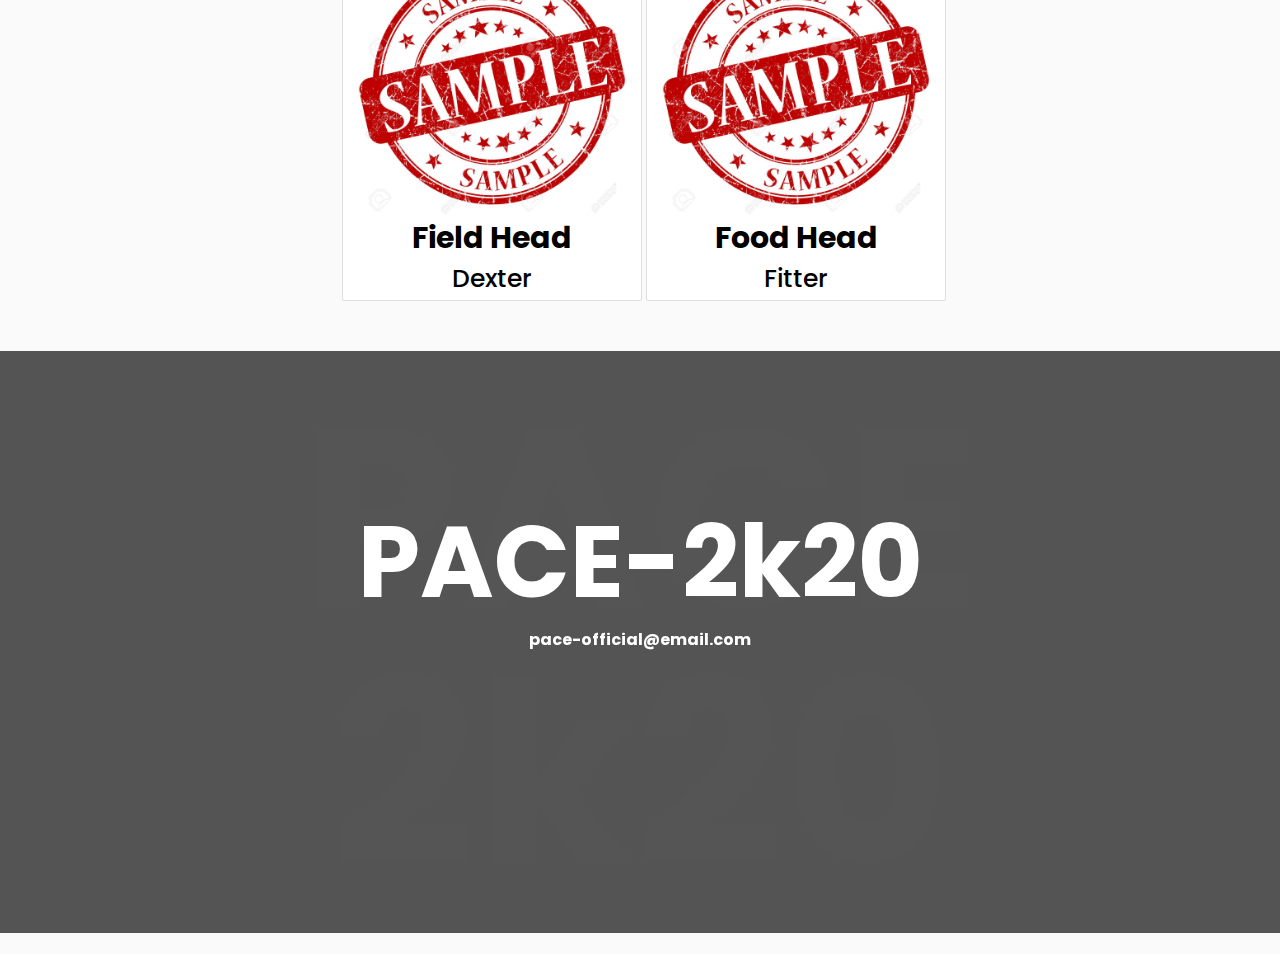
==== commit 0a95c50a: "completed" ====
--- a/PACE.html
+++ b/PACE.html
@@ -18,7 +18,16 @@
     <link rel="stylesheet" href="css/swiper.min.css">
 
     <!-- Styles -->
-    <link rel="stylesheet" href="style.css">
+    <link rel="stylesheet" href="./style.css">
+    <link rel="stylesheet" href="./pace.css">
+    <script>
+            $(".hover").mouseleave(
+            function () {
+            $(this).removeClass("hover");
+                        }
+);
+
+    </script>
 </head>
 
 <body>
@@ -28,7 +37,7 @@
                 <div class="row align-items-center">
                     <div class="col-10 col-lg-4">
                         <h1 class="site-branding flex">
-                            <a href="#">PACE 2k20</a>
+                            <a href="./PACE.html">PACE 2k20</a>
                         </h1>
                     </div>
 
@@ -41,11 +50,12 @@
                                 <span></span>
                             </div><!-- .hamburger-menu -->
 
+
                             <ul>
                                 <li><a href="./index.html">HOME</a></li>
                                 <li><a href="./PACE.html">PACE 2k20</a></li>
                                 <li><a href="./AAKRITI.html">AAKRITI</a></li>
-                                <li><a href="./GALLERY.html">GALLERY</a></li>
+                                <li><a href="./gallery.html">GALLERY</a></li>
                                 <!-- <li><a href="#">ACHIEVEMENTS</a></li> -->
                                 <li><a href="./CONTACT.html">CONTACT US</a></li>
                             </ul><!-- flex -->
@@ -68,7 +78,7 @@
                         </div>.entry-meta-date -->
                     </div><!-- .entry-header -->
 
-                    <div class="countdown flex flex-wrap justify-content-between" data-date="2020/01/26">
+                    <div class="countdown flex flex-wrap justify-content-between" data-date="2020/02/15">
                         <div class="countdown-holder">
                             <div class="dday"></div>
                             <label>Days</label>
@@ -95,7 +105,7 @@
             <div class="row">
                 <div class="col-12 ">
                     <div class="entry-footer">
-                        <a href="#" class="btn current">REGISTER</a>
+                        <a href="https://form.jotform.com/193613278669068" class="btn current">REGISTER</a>
                         <a href="#" class="btn current">Checkout Events</a>
                     </div>
                 </div>
@@ -103,514 +113,257 @@
         </div><!-- .container -->
     </div><!-- .hero-content -->
 
-    <div class="content-section">
+
+        <div class="container"> 
+            <div class="row">
+                <h1 id="downloads">Bazingas</h1>
+
+                <div class="card-deck">
+    
+                    <div class="card">
+                        <div class="card-header">Rulebook</div>
+                            <embed src="./Documents/Rulebook.pdf" type="application/pdf" height="350px" style="padding: 5px;">
+                                <div class="card-footer"><a href="./Documents/Rulebook.pdf" download="">Click to Download</a></div>
+    
+                    </div>
+                    <div class="card">
+                        <div class="card-header">Brochure</div>
+                            <embed src="./Documents/Brochure.pdf" type="application/pdf" height="350px" style="padding: 5px;">
+                                <div class="card-footer"><a href="./Documents/Brochure.pdf" download="">Click to Download</a></div>
+    
+                    </div>
+                    <div class="card">
+                        <div class="card-header">Prizemoney</div>
+                            <embed src="./Documents/Prizemoney.pdf" type="application/pdf" height="350px" style="padding: 5px;">
+                                <div class="card-footer"><a href="./Documents/Prizemoney.pdf" download="">Click to Download</a></div>
+    
+                    </div>
+                    <div class="card">
+                        <div class="card-header">Poster</div>
+                            <embed src="./Documents/Poster.pdf" type="application/pdf" height="350px" style="padding: 5px;">
+                                <div class="card-footer"><a href="./Documents/Poster.pdf" download="">Click to Download</a></div>
+    
+                    </div>  
+    
+                </div>
+            
+            </div>
+
+        </div> 
+
+
+
+
+    <!-- <div class="content-section"> -->
         <div class="container">
+            <h1 class="event-heading">Events</h1>
+
+            
             <div class="row">
-                <div class="col-12">
-                    <div class="lineup-artists-headline">
-                        <div class="entry-title">
-                            <p>JUST THE BEST</p>
-                            <h2>Some Sports Delicacy</h2>
-                        </div><!-- entry-title -->
-
-                        <div class="lineup-artists">
-                            <div class="lineup-artists-wrap flex flex-wrap">
-                                <figure class="featured-image">
-                                    <a href="#"> <img src="./images/football.jpg" alt=""> </a>
-                                </figure><!-- featured-image -->
-
-                                <div class="lineup-artists-description">
-                                    <div class="lineup-artists-description-container">
-                                        <div class="entry-title">
-                                            Football
-                                        </div><!-- entry-title -->
-
-                                        <div class="entry-content">
-                                            <div class="card-deck">
-                                                <div class="card" style="border: none;">
-                                                    <p><b>Event Head &nbsp; (BOYS)</b><br>
-                                                        Name - <br>
-                                                        Phone No - <br>
-                                                    </p>
-                                                </div>
-                                                <div class="card" style="border: none;">
-                                                    <p><b>Event Head &nbsp; (GIRLS)</b><br>
-                                                        Name - <br>
-                                                        Phone No - <br>
-                                                    </p>
-                                                </div>
-                                            </div>
-                                        </div><!-- entry-content -->
-
-                                        <div class="box-link">
-                                            <a href=""><img src="images/box.jpg" alt=""></a>
-                                        </div><!-- box-link -->
-                                    </div><!-- lineup-artists-description-container -->
-                                </div><!-- lineup-artists-description -->
-                            </div><!-- lineup-artists-wrap -->
-
-                            
-
-                            <div class="lineup-artists-wrap flex flex-wrap">
-                                <div class="lineup-artists-description">
-                                    <figure class="featured-image d-md-none">
-                                        <a href="#"> <img src="./images/mathew-kane.jpg" alt=""> </a>
-                                    </figure><!-- featured-image -->
-
-                                    <div class="lineup-artists-description-container">
-                                        <div class="entry-title">
-                                            Cricket
-                                        </div><!-- entry-title -->
-
-                                        <div class="entry-content">
-                                            <div class="card-deck">
-                                                <div class="card" style="border: none;">
-                                                    <p><b>Event Head &nbsp; (BOYS)</b><br>
-                                                        Name - <br>
-                                                        Phone No - <br>
-                                                    </p>
-                                                </div>
-                                                <div class="card" style="border: none;">
-                                                    <p><b>Event Head &nbsp; (GIRLS)</b><br>
-                                                        Name - <br>
-                                                        Phone No - <br>
-                                                    </p>
-                                                </div>
-                                            </div>
-                                        </div><!-- entry-content -->
-
-                                        <div class="box-link">
-                                            <a href="#"><img src="images/box.jpg" alt=""></a>
-                                        </div><!-- box-link -->
-                                    </div><!-- lineup-artists-description-container -->
-                                </div><!-- lineup-artists-description -->
-
-                                <figure class="featured-image d-none d-md-block">
-                                    <a href="#"> <img src="images/mathew-kane.jpg" alt=""> </a>
-                                </figure><!-- featured-image -->
-                            </div><!-- lineup-artists-wrap -->
-
-                            <div class="lineup-artists-wrap flex flex-wrap">
-                                <figure class="featured-image">
-                                    <a href="#"> <img src="images/eric-ward.jpg" alt=""> </a>
-                                </figure><!-- featured-image -->
-
-                                <div class="lineup-artists-description">
-                                    <div class="lineup-artists-description-container">
-                                        <div class="entry-title">
-                                            Basketball
-                                        </div><!-- entry-title -->
-
-                                        <div class="entry-content">
-                                            <div class="card-deck">
-                                                <div class="card" style="border: none;">
-                                                    <p><b>Event Head &nbsp; (BOYS)</b><br>
-                                                        Name - <br>
-                                                        Phone No - <br>
-                                                    </p>
-                                                </div>
-                                                <div class="card" style="border: none;">
-                                                    <p><b>Event Head &nbsp; (GIRLS)</b><br>
-                                                        Name - <br>
-                                                        Phone No - <br>
-                                                    </p>
-                                                </div>
-                                            </div>
-                                        </div><!-- entry-content -->
-
-                                        <div class="box-link">
-                                            <a href="#"> <img src="images/box.jpg" alt=""></a>
-                                        </div><!-- box-link -->
-                                    </div><!-- lineup-artists-description-container -->
-                                </div><!-- lineup-artists-description -->                                                             
-                            </div><!-- lineup-artists-wrap -->
-
-                            <div class="lineup-artists-wrap flex flex-wrap">
-                                <div class="lineup-artists-description">
-                                    <figure class="featured-image d-md-none">
-                                        <a href="#"> <img src="https://www.wrenphoto.com.au/wp-content/uploads/2014/08/100817_cricket_portrait-1.jpg" alt=""> </a>
-                                    </figure><!-- featured-image -->
-
-                                    <div class="lineup-artists-description-container">
-                                        <div class="entry-title">
-                                            Cricket
-                                        </div><!-- entry-title -->
-
-                                        <div class="entry-content">
-                                            <div class="card-deck">
-                                                <div class="card" style="border: none;">
-                                                    <p><b>Event Head &nbsp; (BOYS)</b><br>
-                                                        Name - <br>
-                                                        Phone No - <br>
-                                                    </p>
-                                                </div>
-                                                <div class="card" style="border: none;">
-                                                    <p><b>Event Head &nbsp; (GIRLS)</b><br>
-                                                        Name - <br>
-                                                        Phone No - <br>
-                                                    </p>
-                                                </div>
-                                            </div>
-                                        </div><!-- entry-content -->
-
-                                        <div class="box-link">
-                                            <a href="#"><img src="images/box.jpg" alt=""></a>
-                                        </div><!-- box-link -->
-                                    </div><!-- lineup-artists-description-container -->
-                                </div><!-- lineup-artists-description -->
-
-                                <figure class="featured-image d-none d-md-block">
-                                    <a href="#"> <img src="images/mathew-kane.jpg" alt=""> </a>
-                                </figure><!-- featured-image -->
-                            </div><!-- lineup-artists-wrap -->
-
-
-                            <div class="lineup-artists-wrap flex flex-wrap">
-                                <figure class="featured-image">
-                                    <a href="#"> <img src="images/eric-ward.jpg" alt=""> </a>
-                                </figure><!-- featured-image -->
-
-                                <div class="lineup-artists-description">
-                                    <div class="lineup-artists-description-container">
-                                        <div class="entry-title">
-                                            Basketball
-                                        </div><!-- entry-title -->
-
-                                        <div class="entry-content">
-                                            <div class="card-deck">
-                                                <div class="card" style="border: none;">
-                                                    <p><b>Event Head &nbsp; (BOYS)</b><br>
-                                                        Name - <br>
-                                                        Phone No - <br>
-                                                    </p>
-                                                </div>
-                                                <div class="card" style="border: none;">
-                                                    <p><b>Event Head &nbsp; (GIRLS)</b><br>
-                                                        Name - <br>
-                                                        Phone No - <br>
-                                                    </p>
-                                                </div>
-                                            </div>
-                                        </div><!-- entry-content -->
-
-                                        <div class="box-link">
-                                            <a href="#"> <img src="images/box.jpg" alt=""></a>
-                                        </div><!-- box-link -->
-                                    </div><!-- lineup-artists-description-container -->
-                                </div><!-- lineup-artists-description -->                                                             
-                            </div><!-- lineup-artists-wrap -->
-
-                            <div class="lineup-artists-wrap flex flex-wrap">
-                                <div class="lineup-artists-description">
-                                    <figure class="featured-image d-md-none">
-                                        <a href="#"> <img src="https://www.wrenphoto.com.au/wp-content/uploads/2014/08/100817_cricket_portrait-1.jpg" alt=""> </a>
-                                    </figure><!-- featured-image -->
-
-                                    <div class="lineup-artists-description-container">
-                                        <div class="entry-title">
-                                            Cricket
-                                        </div><!-- entry-title -->
-
-                                        <div class="entry-content">
-                                            <div class="card-deck">
-                                                <div class="card" style="border: none;">
-                                                    <p><b>Event Head &nbsp; (BOYS)</b><br>
-                                                        Name - <br>
-                                                        Phone No - <br>
-                                                    </p>
-                                                </div>
-                                                <div class="card" style="border: none;">
-                                                    <p><b>Event Head &nbsp; (GIRLS)</b><br>
-                                                        Name - <br>
-                                                        Phone No - <br>
-                                                    </p>
-                                                </div>
-                                            </div>
-                                        </div><!-- entry-content -->
-
-                                        <div class="box-link">
-                                            <a href="#"><img src="images/box.jpg" alt=""></a>
-                                        </div><!-- box-link -->
-                                    </div><!-- lineup-artists-description-container -->
-                                </div><!-- lineup-artists-description -->
-
-                                <figure class="featured-image d-none d-md-block">
-                                    <a href="#"> <img src="images/mathew-kane.jpg" alt=""> </a>
-                                </figure><!-- featured-image -->
-                            </div><!-- lineup-artists-wrap -->
-
-
-                            <div class="lineup-artists">
-                                <div class="lineup-artists-wrap flex flex-wrap">
-                                    <figure class="featured-image">
-                                        <a href="#"> <img src="./images/football.jpg" alt=""> </a>
-                                    </figure><!-- featured-image -->
-    
-                                    <div class="lineup-artists-description">
-                                        <div class="lineup-artists-description-container">
-                                            <div class="entry-title">
-                                                Football
-                                            </div><!-- entry-title -->
-    
-                                            <div class="entry-content">
-                                                <div class="card-deck">
-                                                    <div class="card" style="border: none;">
-                                                        <p><b>Event Head &nbsp; (BOYS)</b><br>
-                                                            Name - <br>
-                                                            Phone No - <br>
-                                                        </p>
-                                                    </div>
-                                                    <div class="card" style="border: none;">
-                                                        <p><b>Event Head &nbsp; (GIRLS)</b><br>
-                                                            Name - <br>
-                                                            Phone No - <br>
-                                                        </p>
-                                                    </div>
-                                                </div>
-                                            </div><!-- entry-content -->
-    
-                                            <div class="box-link">
-                                                <a href=""><img src="images/box.jpg" alt=""></a>
-                                            </div><!-- box-link -->
-                                        </div><!-- lineup-artists-description-container -->
-                                    </div><!-- lineup-artists-description -->
-                                </div><!-- lineup-artists-wrap -->
-    
-                                
-    
-                                <div class="lineup-artists-wrap flex flex-wrap">
-                                    <div class="lineup-artists-description">
-                                        <figure class="featured-image d-md-none">
-                                            <a href="#"> <img src="./images/mathew-kane.jpg" alt=""> </a>
-                                        </figure><!-- featured-image -->
-    
-                                        <div class="lineup-artists-description-container">
-                                            <div class="entry-title">
-                                                Cricket
-                                            </div><!-- entry-title -->
-    
-                                            <div class="entry-content">
-                                                <div class="card-deck">
-                                                    <div class="card" style="border: none;">
-                                                        <p><b>Event Head &nbsp; (BOYS)</b><br>
-                                                            Name - <br>
-                                                            Phone No - <br>
-                                                        </p>
-                                                    </div>
-                                                    <div class="card" style="border: none;">
-                                                        <p><b>Event Head &nbsp; (GIRLS)</b><br>
-                                                            Name - <br>
-                                                            Phone No - <br>
-                                                        </p>
-                                                    </div>
-                                                </div>
-                                            </div><!-- entry-content -->
-    
-                                            <div class="box-link">
-                                                <a href="#"><img src="images/box.jpg" alt=""></a>
-                                            </div><!-- box-link -->
-                                        </div><!-- lineup-artists-description-container -->
-                                    </div><!-- lineup-artists-description -->
-    
-                                    <figure class="featured-image d-none d-md-block">
-                                        <a href="#"> <img src="images/mathew-kane.jpg" alt=""> </a>
-                                    </figure><!-- featured-image -->
-                                </div><!-- lineup-artists-wrap -->
-    
-                                <div class="lineup-artists-wrap flex flex-wrap">
-                                    <figure class="featured-image">
-                                        <a href="#"> <img src="images/eric-ward.jpg" alt=""> </a>
-                                    </figure><!-- featured-image -->
-    
-                                    <div class="lineup-artists-description">
-                                        <div class="lineup-artists-description-container">
-                                            <div class="entry-title">
-                                                Basketball
-                                            </div><!-- entry-title -->
-    
-                                            <div class="entry-content">
-                                                <div class="card-deck">
-                                                    <div class="card" style="border: none;">
-                                                        <p><b>Event Head &nbsp; (BOYS)</b><br>
-                                                            Name - <br>
-                                                            Phone No - <br>
-                                                        </p>
-                                                    </div>
-                                                    <div class="card" style="border: none;">
-                                                        <p><b>Event Head &nbsp; (GIRLS)</b><br>
-                                                            Name - <br>
-                                                            Phone No - <br>
-                                                        </p>
-                                                    </div>
-                                                </div>
-                                            </div><!-- entry-content -->
-    
-                                            <div class="box-link">
-                                                <a href="#"> <img src="images/box.jpg" alt=""></a>
-                                            </div><!-- box-link -->
-                                        </div><!-- lineup-artists-description-container -->
-                                    </div><!-- lineup-artists-description -->                                                             
-                                </div><!-- lineup-artists-wrap -->
-    
-                                <div class="lineup-artists-wrap flex flex-wrap">
-                                    <div class="lineup-artists-description">
-                                        <figure class="featured-image d-md-none">
-                                            <a href="#"> <img src="https://www.wrenphoto.com.au/wp-content/uploads/2014/08/100817_cricket_portrait-1.jpg" alt=""> </a>
-                                        </figure><!-- featured-image -->
-    
-                                        <div class="lineup-artists-description-container">
-                                            <div class="entry-title">
-                                                Cricket
-                                            </div><!-- entry-title -->
-    
-                                            <div class="entry-content">
-                                                <div class="card-deck">
-                                                    <div class="card" style="border: none;">
-                                                        <p><b>Event Head &nbsp; (BOYS)</b><br>
-                                                            Name - <br>
-                                                            Phone No - <br>
-                                                        </p>
-                                                    </div>
-                                                    <div class="card" style="border: none;">
-                                                        <p><b>Event Head &nbsp; (GIRLS)</b><br>
-                                                            Name - <br>
-                                                            Phone No - <br>
-                                                        </p>
-                                                    </div>
-                                                </div>
-                                            </div><!-- entry-content -->
-    
-                                            <div class="box-link">
-                                                <a href="#"><img src="images/box.jpg" alt=""></a>
-                                            </div><!-- box-link -->
-                                        </div><!-- lineup-artists-description-container -->
-                                    </div><!-- lineup-artists-description -->
-    
-                                    <figure class="featured-image d-none d-md-block">
-                                        <a href="#"> <img src="images/mathew-kane.jpg" alt=""> </a>
-                                    </figure><!-- featured-image -->
-                                </div><!-- lineup-artists-wrap -->
-    
-    
-                                <div class="lineup-artists-wrap flex flex-wrap">
-                                    <figure class="featured-image">
-                                        <a href="#"> <img src="images/eric-ward.jpg" alt=""> </a>
-                                    </figure><!-- featured-image -->
-    
-                                    <div class="lineup-artists-description">
-                                        <div class="lineup-artists-description-container">
-                                            <div class="entry-title">
-                                                Basketball
-                                            </div><!-- entry-title -->
-    
-                                            <div class="entry-content">
-                                                <div class="card-deck">
-                                                    <div class="card" style="border: none;">
-                                                        <p><b>Event Head &nbsp; (BOYS)</b><br>
-                                                            Name - <br>
-                                                            Phone No - <br>
-                                                        </p>
-                                                    </div>
-                                                    <div class="card" style="border: none;">
-                                                        <p><b>Event Head &nbsp; (GIRLS)</b><br>
-                                                            Name - <br>
-                                                            Phone No - <br>
-                                                        </p>
-                                                    </div>
-                                                </div>
-                                            </div><!-- entry-content -->
-    
-                                            <div class="box-link">
-                                                <a href="#"> <img src="images/box.jpg" alt=""></a>
-                                            </div><!-- box-link -->
-                                        </div><!-- lineup-artists-description-container -->
-                                    </div><!-- lineup-artists-description -->                                                             
-                                </div><!-- lineup-artists-wrap -->
-    
-                                <div class="lineup-artists-wrap flex flex-wrap">
-                                    <div class="lineup-artists-description">
-                                        <figure class="featured-image d-md-none">
-                                            <a href="#"> <img src="https://www.wrenphoto.com.au/wp-content/uploads/2014/08/100817_cricket_portrait-1.jpg" alt=""> </a>
-                                        </figure><!-- featured-image -->
-    
-                                        <div class="lineup-artists-description-container">
-                                            <div class="entry-title">
-                                                Cricket
-                                            </div><!-- entry-title -->
-    
-                                            <div class="entry-content">
-                                                <div class="card-deck">
-                                                    <div class="card" style="border: none;">
-                                                        <p><b>Event Head &nbsp; (BOYS)</b><br>
-                                                            Name - <br>
-                                                            Phone No - <br>
-                                                        </p>
-                                                    </div>
-                                                    <div class="card" style="border: none;">
-                                                        <p><b>Event Head &nbsp; (GIRLS)</b><br>
-                                                            Name - <br>
-                                                            Phone No - <br>
-                                                        </p>
-                                                    </div>
-                                                </div>
-                                            </div><!-- entry-content -->
-    
-                                            <div class="box-link">
-                                                <a href="#"><img src="images/box.jpg" alt=""></a>
-                                            </div><!-- box-link -->
-                                        </div><!-- lineup-artists-description-container -->
-                                    </div><!-- lineup-artists-description -->
-    
-                                    <figure class="featured-image d-none d-md-block">
-                                        <a href="#"> <img src="images/mathew-kane.jpg" alt=""> </a>
-                                    </figure><!-- featured-image -->
-                                </div><!-- lineup-artists-wrap -->
-
-
-                                <div class="lineup-artists-wrap flex flex-wrap">
-                                    <figure class="featured-image">
-                                        <a href="#"> <img src="images/eric-ward.jpg" alt=""> </a>
-                                    </figure><!-- featured-image -->
-    
-                                    <div class="lineup-artists-description">
-                                        <div class="lineup-artists-description-container">
-                                            <div class="entry-title">
-                                                Basketball
-                                            </div><!-- entry-title -->
-    
-                                            <div class="entry-content">
-                                                <div class="card-deck">
-                                                    <div class="card" style="border: none;">
-                                                        <p><b>Event Head &nbsp; (BOYS)</b><br>
-                                                            Name - <br>
-                                                            Phone No - <br>
-                                                        </p>
-                                                    </div>
-                                                    <div class="card" style="border: none;">
-                                                        <p><b>Event Head &nbsp; (GIRLS)</b><br>
-                                                            Name - <br>
-                                                            Phone No - <br>
-                                                        </p>
-                                                    </div>
-                                                </div>
-                                            </div><!-- entry-content -->
-    
-                                            <div class="box-link">
-                                                <a href="#"> <img src="images/box.jpg" alt=""></a>
-                                            </div><!-- box-link -->
-                                        </div><!-- lineup-artists-description-container -->
-                                    </div><!-- lineup-artists-description -->                                                             
-                                </div><!-- lineup-artists-wrap -->
-
-
-
-                            
-
-                        </div><!-- lineup-artists -->
-                    </div><!-- lineup-artists-headline -->
+
+                    <!-- <div> -->
+
+                        <figure class="snip1401">
+                            <img src="https://s3-us-west-2.amazonaws.com/s.cdpn.io/331810/sample67.jpg" alt="sample67" />
+                            <figcaption>
+                          <h3>Football</h3>
+                              <p>
+                              <b>Event Head (BOYS)</b> <br>
+                              Name- <br>
+                              Phone No- <br>
+                              <b>Event Head (GIRLS)</b> <br>
+                              Name- <br>
+                              Phone No-
+                              </p>
+                            </figcaption>
+                            <a href="#"></a>
+                          </figure>
+
+
+                          <figure class="snip1401"><img src="https://s3-us-west-2.amazonaws.com/s.cdpn.io/331810/sample87.jpg" alt="sample87" />
+                            <figcaption>
+                          <h3>Football</h3>
+                              <p>
+                              <b>Event Head (BOYS)</b> <br>
+                              Name- <br>
+                              Phone No- <br>
+                              <b>Event Head (GIRLS)</b> <br>
+                              Name- <br>
+                              Phone No-
+                              </p>
+                            </figcaption>
+                            <a href="#"></a>
+                          </figure>
+
+                          <figure class="snip1401">
+                            <img src="https://s3-us-west-2.amazonaws.com/s.cdpn.io/331810/sample67.jpg" alt="sample67" />
+                            <figcaption>
+                          <h3>Football</h3>
+                              <p>
+                              <b>Event Head (BOYS)</b> <br>
+                              Name- <br>
+                              Phone No- <br>
+                              <b>Event Head (GIRLS)</b> <br>
+                              Name- <br>
+                              Phone No-
+                              </p>
+                            </figcaption>
+                            <a href="#"></a>
+                          </figure>
+
+
+                          <figure class="snip1401"><img src="https://s3-us-west-2.amazonaws.com/s.cdpn.io/331810/sample87.jpg" alt="sample87" />
+                            <figcaption>
+                          <h3>Football</h3>
+                              <p>
+                              <b>Event Head (BOYS)</b> <br>
+                              Name- <br>
+                              Phone No- <br>
+                              <b>Event Head (GIRLS)</b> <br>
+                              Name- <br>
+                              Phone No-
+                              </p>
+                            </figcaption>
+                            <a href="#"></a>
+                          </figure>
+
+                          <figure class="snip1401">
+                            <img src="https://s3-us-west-2.amazonaws.com/s.cdpn.io/331810/sample67.jpg" alt="sample67" />
+                            <figcaption>
+                          <h3>Football</h3>
+                              <p>
+                              <b>Event Head (BOYS)</b> <br>
+                              Name- <br>
+                              Phone No- <br>
+                              <b>Event Head (GIRLS)</b> <br>
+                              Name- <br>
+                              Phone No-
+                              </p>
+                            </figcaption>
+                            <a href="#"></a>
+                          </figure>
+
+
+                          <figure class="snip1401"><img src="https://s3-us-west-2.amazonaws.com/s.cdpn.io/331810/sample87.jpg" alt="sample87" />
+                            <figcaption>
+                          <h3>Football</h3>
+                              <p>
+                              <b>Event Head (BOYS)</b> <br>
+                              Name- <br>
+                              Phone No- <br>
+                              <b>Event Head (GIRLS)</b> <br>
+                              Name- <br>
+                              Phone No-
+                              </p>
+                            </figcaption>
+                            <a href="#"></a>
+                          </figure>
+
+                          <figure class="snip1401">
+                            <img src="https://s3-us-west-2.amazonaws.com/s.cdpn.io/331810/sample67.jpg" alt="sample67" />
+                            <figcaption>
+                          <h3>Football</h3>
+                              <p>
+                              <b>Event Head (BOYS)</b> <br>
+                              Name- <br>
+                              Phone No- <br>
+                              <b>Event Head (GIRLS)</b> <br>
+                              Name- <br>
+                              Phone No-
+                              </p>
+                            </figcaption>
+                            <a href="#"></a>
+                          </figure>
+
+
+
+                          <figure class="snip1401"><img src="https://s3-us-west-2.amazonaws.com/s.cdpn.io/331810/sample87.jpg" alt="sample87" />
+                            <figcaption>
+                          <h3>Football</h3>
+                              <p>
+                              <b>Event Head (BOYS)</b> <br>
+                              Name- <br>
+                              Phone No- <br>
+                              <b>Event Head (GIRLS)</b> <br>
+                              Name- <br>
+                              Phone No-
+                              </p>
+                            </figcaption>
+                            <a href="#"></a>
+                          </figure>
+
+                          <figure class="snip1401">
+                            <img src="https://s3-us-west-2.amazonaws.com/s.cdpn.io/331810/sample67.jpg" alt="sample67" />
+                            <figcaption>
+                          <h3>Football</h3>
+                              <p>
+                              <b>Event Head (BOYS)</b> <br>
+                              Name- <br>
+                              Phone No- <br>
+                              <b>Event Head (GIRLS)</b> <br>
+                              Name- <br>
+                              Phone No-
+                              </p>
+                            </figcaption>
+                            <a href="#"></a>
+                          </figure>
+
+
+                          <figure class="snip1401"><img src="https://s3-us-west-2.amazonaws.com/s.cdpn.io/331810/sample87.jpg" alt="sample87" />
+                            <figcaption>
+                          <h3>Football</h3>
+                              <p>
+                              <b>Event Head (BOYS)</b> <br>
+                              Name- <br>
+                              Phone No- <br>
+                              <b>Event Head (GIRLS)</b> <br>
+                              Name- <br>
+                              Phone No-
+                              </p>
+                            </figcaption>
+                            <a href="#"></a>
+                          </figure>
+
+                          <figure class="snip1401">
+                            <img src="https://s3-us-west-2.amazonaws.com/s.cdpn.io/331810/sample67.jpg" alt="sample67" />
+                            <figcaption>
+                          <h3>Football</h3>
+                              <p>
+                              <b>Event Head (BOYS)</b> <br>
+                              Name- <br>
+                              Phone No- <br>
+                              <b>Event Head (GIRLS)</b> <br>
+                              Name- <br>
+                              Phone No-
+                              </p>
+                            </figcaption>
+                            <a href="#"></a>
+                          </figure>
+
+                          <figure class="snip1401"><img src="https://s3-us-west-2.amazonaws.com/s.cdpn.io/331810/sample87.jpg" alt="sample87" />
+                            <figcaption>
+                          <h3>Football</h3>
+                              <p>
+                              <b>Event Head (BOYS)</b> <br>
+                              Name- <br>
+                              Phone No- <br>
+                              <b>Event Head (GIRLS)</b> <br>
+                              Name- <br>
+                              Phone No-
+                              </p>
+                            </figcaption>
+                            <a href="#"></a>
+                          </figure>
+
+
+
+                    <!-- </div>lineup-artists-/headline -->
                 </div><!-- col-12 -->
             </div><!-- row -->
 
+
+
+        <div class="container">
             <div class="row">
                 <div class="col-12">
                     <div class="the-complete-lineup">
@@ -761,12 +514,6 @@
                             </div>
                         </div>
                         </div>
-
-
-
-
-
-
                 </div>
 
 
@@ -784,7 +531,7 @@
                 <div class="row">
                     <div class="col-12">
                         <div class="entry-title">
-                            <a href="#">PACE-2k20</a>
+                            <a href="https://form.jotform.com/193613278669068">PACE-2k20</a>
                         </div><!-- entry-title -->
 
                         <div class="entry-mail">
--- a/style.css
+++ b/style.css
@@ -1,3 +1,107 @@
+/*
+
+All grid code is placed in a 'supports' rule (feature query) at the bottom of the CSS (Line 77). 
+        
+The 'supports' rule will only run if your browser supports CSS grid.
+
+Flexbox is used as a fallback so that browsers which don't support grid will still recieve an identical layout.
+
+*/
+
+@import url(https://fonts.googleapis.com/css?family=Montserrat:500);
+
+:root {
+	/* Base font size */
+	font-size: 10px;
+}
+
+*,
+*::before,
+*::after {
+	box-sizing: border-box;
+}
+
+body {
+	min-height: 100vh;
+	background-color: #fafafa;
+}
+
+.container {
+	/* max-width: 100rem; */
+	margin: 0 auto;
+	padding: 0 2rem 2rem;
+}
+
+.gallery {
+	display: flex;
+	flex-wrap: wrap;
+	/* Compensate for excess margin on outer gallery flex items */
+	margin: -1rem -1rem;
+}
+
+#gallery-h1 {
+    font-size: 50px;
+    color: #00d0ff;
+    /* font-weight: bold; */
+
+}
+
+.gallery-item {
+	/* Minimum width of 24rem and grow to fit available space */
+	flex: 1 0 24rem;
+	/* Margin value should be half of grid-gap value as margins on flex items don't collapse */
+	margin: 1rem;
+	box-shadow: 0.3rem 0.4rem 0.4rem rgba(0, 0, 0, 0.4);
+	overflow: hidden;
+}
+
+.gallery-image {
+	display: block;
+	width: 100%;
+	height: 100%;
+	object-fit: cover;
+	transition: transform 400ms ease-out;
+}
+
+.gallery-image:hover {
+	transform: scale(1.15);
+}
+
+/*
+
+The following rule will only run if your browser supports CSS grid.
+
+Remove or comment-out the code block below to see how the browser will fall-back to flexbox styling. 
+
+*/
+
+@supports (display: grid) {
+	.gallery {
+		display: grid;
+		grid-template-columns: repeat(auto-fit, minmax(24rem, 1fr));
+		grid-gap: 2rem;
+	}
+
+	.gallery,
+	.gallery-item {
+		margin: 0;
+	}
+}
+ 
+button, html [type="button"], [type="reset"], [type="submit"] {
+
+    -webkit-appearance: button;
+    margin-top: 10px;
+    padding: 2px;
+    color:black;
+    background: linear-gradient(#04d6f6, #25ffbf);
+    border-radius: 5px ;
+    font-size: 20px;
+
+}
+
+
+
 /*------------------------------------------------------------
 # Global classes
 ------------------------------------------------------------*/
@@ -10,7 +114,13 @@
     font-size: 15px;
     font-weight: normal;
     color: hsl(0, 0%, 90%);
-    background-image: url(./images/about-us-background.jpg);
+    /* background-image: url(./images/22385577.jpg); */
+    background-size: cover;
+    background-color: none;
+    background-image: url(./images/22385577.jpg);
+    background-repeat: repeat, no-repeat;
+    background-blend-mode: darken;
+
 }
 
 @font-face {
@@ -32,6 +142,7 @@
     max-width: 20%;
 }
 
+
 /*------------------------------------------------------------
 # site-header
 ------------------------------------------------------------*/
@@ -72,7 +183,7 @@
 }
 
 .header-bar .site-branding a {
-    color:black;
+    color:#04d6f6;
     text-decoration: none;
 }
 
@@ -97,7 +208,7 @@
     position: absolute;
     height: 2px;
     width: 100%;
-    background: black;
+    background:#00d0ff;
     border-radius: 10px;
     opacity: 1;
     left: 0;
@@ -159,7 +270,7 @@
     top: 0;
     left: -320px;
     z-index: 9999;
-    width: 320px;
+    width: 220px;
     height: 100vh;
     overflow-x: scroll;
     padding: 30px;
@@ -179,11 +290,12 @@
 
 .site-navigation ul li a {
     display: block;
-    color: #fff;
+    color:#04d6f6;
     transition: all 0.35s;
     text-decoration: none;
     font-size: 14px;
     padding-left: 40px;
+
 }
 
 @media screen and (min-width: 992px) {
@@ -220,7 +332,12 @@
     }
 
     .site-navigation ul li a {
-        color:black;
+        color:#04d6f6;
+    }
+
+    .site-navigation ul li a:hover {
+        font-weight: bold;
+        text-decoration: underline red 8px;
     }
 }
 
@@ -299,6 +416,21 @@
     color:black;
 }
 
+
+/* -----------------------------------------------------------
+## Downloads
+----------------------------------------------------------- */
+#downloads{
+    color: #00d0ff;
+    font-size: 60px;
+    font-weight: bold;
+    margin: auto;
+    margin-bottom: 20pxf;
+}
+ #down{
+     background-color: #0bdeeb;
+ }
+
 /*------------------------------------------------------------
 ## hero-content entry-footer
 ------------------------------------------------------------*/
@@ -751,3 +883,159 @@
     font-size: 12px;
     color: hsl(0, 0%, 100%);
 }
+
+
+a:hover{
+    color:blue;
+    font-weight: bold;
+    text-decoration: underline dashed;
+}
+
+
+/* -------------------------------------------
+Events
+---------------------------------------------- */
+
+
+/* EFFECTS
+===================================================== */
+.roundedCorners {
+	-webkit-border-radius: 5px;
+    border-radius: 5px;
+}
+
+.roundedCornersTop {
+	-webkit-border-radius: 5px 5px 0 0;
+    border-radius: 5px 5px 0 0;
+}
+
+.roundedCornersBottom {
+	-webkit-border-radius: 0 0 5px 5px;
+    border-radius: 0 0 5px 5px;
+}
+
+.boxShadow {
+	-webkit-box-shadow:  0px 0px 5px 0px rgba(0, 0, 0, 0.25);
+	box-shadow:  0px 0px 5px 0px rgba(0, 0, 0, 0.25);
+}
+
+/* LAYOUT
+===================================================== */
+.wrapper {
+	width: 600px;
+	margin: 20px auto;
+}
+
+	.top {
+		width: 100%;
+		min-height: 300px;
+		padding: 20px 0;
+		text-align: center;
+	}
+	
+	.main {
+		width: 96%;
+		padding: 2% 2% 5% 2%;
+    margin: 5% 0;
+		background: none;
+    border-bottom: solid 1px #ccc;
+	}
+	
+	.footer {
+		width: 96%;
+		padding: 2%;
+		background: #222;
+		border-top:
+			solid
+			3px
+			#086FA1;
+	}
+	
+/* GALLERY
+===================================================== */
+.galleryItem {
+	display: inline-block;;
+	position: relative;
+  width: 250px;
+  height: 250px;
+  padding: 0;
+	margin: 0 20px;
+	border: solid 10px #fff;
+	
+	-webkit-box-shadow:  0px 0px 5px 0px rgba(0, 0, 0, 0.25);
+	box-shadow:  0px 0px 5px 0px rgba(0, 0, 0, 0.25);
+}
+
+.galleryItem img {
+	width: 250px;
+	height: 250px;
+}
+
+.caption {
+	position: relative;
+	display: inline-block;
+	width: 250px;
+	height: 250px;
+	z-index: 10;
+}
+
+.caption::before {
+	content: attr(data-title);
+	position: absolute;
+	top: 0;
+	left: 0;
+	width: 250px;
+	height: 0;
+  font-family: 'Croissant One', cursive;
+	font-size: 1.8em;
+	font-weight: 600;
+	line-height: 1.4em;
+	color: #086FA1;
+	background: #fff;
+	overflow: hidden;
+	
+	-webkit-transition: all 0.3s ease;
+	-moz-transition: all 0.3s ease;
+	-ms-transition: all 0.3s ease;
+	-o-transition: all 0.3s ease;
+	transition: all 0.3s ease;
+}
+
+.caption::after {
+	content: attr(data-description);
+	position: absolute;
+	bottom: -0;
+	left: 0;
+	width: 250px;
+	height: 0;
+  font-family: 'Poiret One', cursive;
+	font-size: 1.1em;
+	font-weight: 400;
+	line-height: 1.4em;
+	color: #fff;
+	background: #222;
+	overflow: hidden;
+	
+	-webkit-transition: all 0.3s ease;
+	-moz-transition: all 0.3s ease;
+	-ms-transition: all 0.3s ease;
+	-o-transition: all 0.3s ease;
+	transition: all 0.3s ease;
+}
+
+.caption:hover::before {
+	height: 125px;
+}
+
+.caption:hover::after {
+	bottom: 0;
+	height: 125px;
+}
+
+
+.event-heading{
+    font-size: 60px;
+    color: #04d6f6;
+    margin-top: 10px;
+    text-align: center;
+}